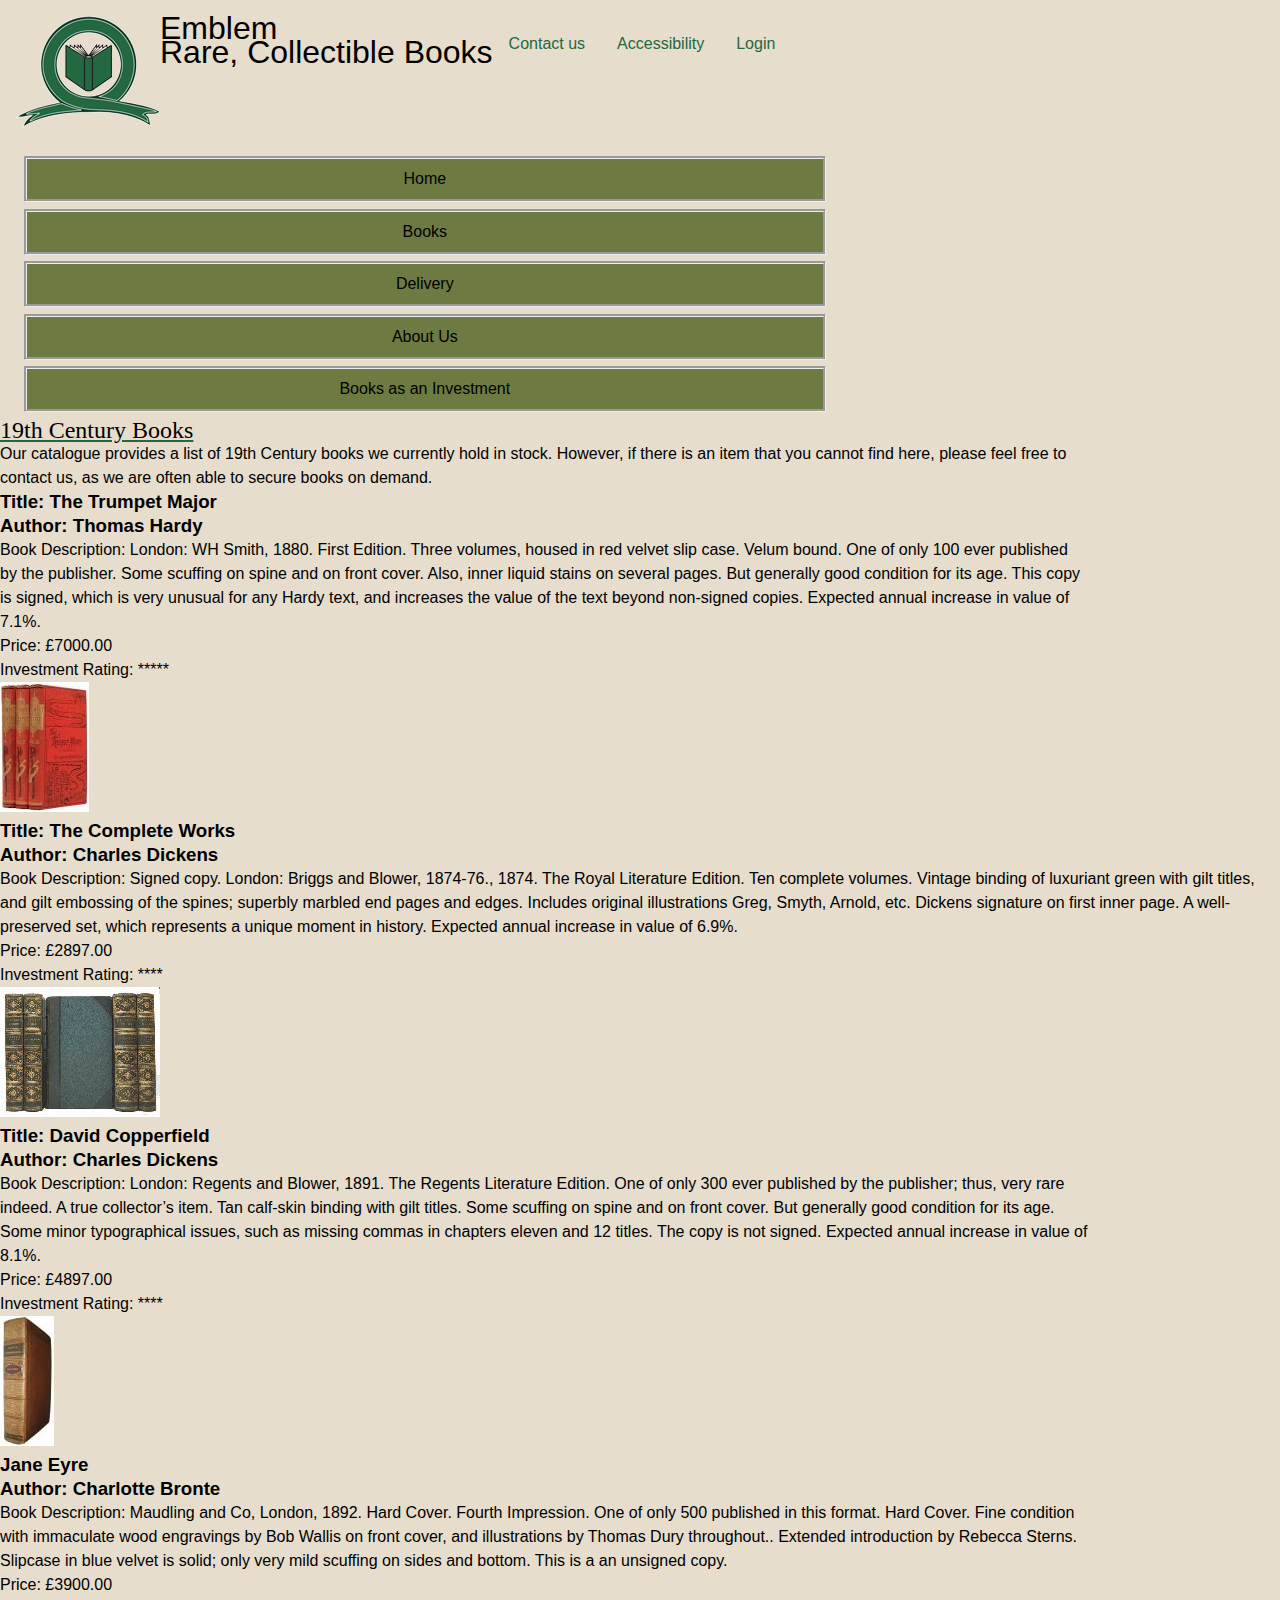
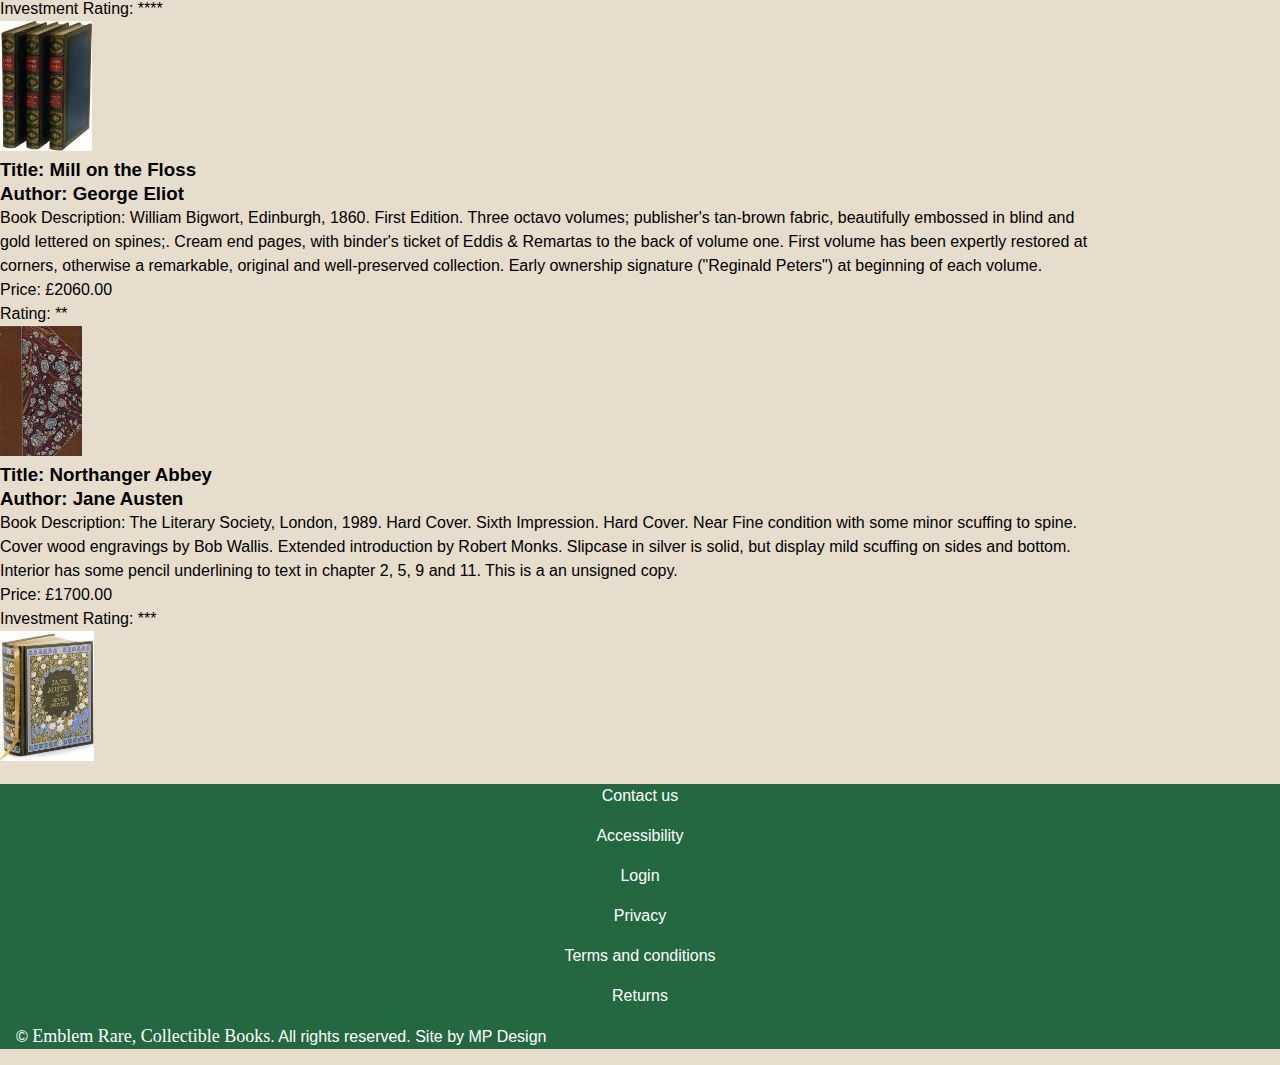
==== 19centurybooks.html @ bf845cb0 "19ct. grid temp areas for mq" ====
<!DOCTYPE html>
<html lang="en">

<head>
    <meta charset="utf-8">
    <meta http-equiv="X-UA-Compatible" content="IE=edge">
    <title>Emblem Rare, Collectible Books</title>
    <meta name="description" content="">
    <meta name="viewport" content="width=device-width, initial-scale=1">
    <link rel="stylesheet" href="styles/main.css">
</head>

<body>
    <div id="pagecontainer">
        <div id="19ctgridcontainer">
            <header>
                <figure class="logo">
                    <img src="images/Logo/logo/emblem_logo_144.png" alt="BrandLogo">
                </figure>
                <h1>Emblem <br> Rare, Collectible Books
                </h1>
                <ul>
                    <li><a href="contactus.html">Contact us </a></li>
                    <li><a href="#">Accessibility </a></li>
                    <li><a href="#">Login </a></li>
                </ul>
                <a id="menubutton" href="#navbar">Menu</a>
            </header>

            <nav id="navbar">
                <ul>
                    <li><a href="index.html">Home</a></li>
                    <li><a href="books.html">Books</a>
                        <ul>
                            <li><a href="#">20th Century Books</a></li>
                            <li><a href="19centurybooks.html">19th Century Books</a></li>
                            <li><a href="#">18th Century Books</a></li>
                            <li><a href="#">Rare Books</a></li>
                        </ul>
                    </li>
                    <li><a href="delivery.html">Delivery</a></li>
                    <li><a href="#">About Us</a></li>
                    <li><a href="#">Books as an Investment</a></li>
                </ul>

            </nav>
            <main class="booksgalery">
                <article class="galeryitem1">
                    <h2>19th Century Books</h2>
                    <p>Our catalogue provides a list of 19th Century books we currently hold in stock. However, if there is an item that you cannot find here, please feel free to contact us, as we are often able to secure books on demand.
                    </p>
                </article>
                <article class="galeryitem2">
                    <h3> Title: The Trumpet Major <br> Author: Thomas Hardy</h3>
                    <p>
                        Book Description: London: WH Smith, 1880. First Edition. Three volumes, housed in red velvet slip case. Velum bound. One of only 100 ever published by the publisher. Some scuffing on spine and on front cover. Also, inner liquid stains on several pages.
                        But generally good condition for its age. This copy is signed, which is very unusual for any Hardy text, and increases the value of the text beyond non-signed copies. Expected annual increase in value of 7.1%. </p>
                    <p> Price: £7000.00 <br> Investment Rating: ***** </p>

                    <figure>
                        <img src="images/19CenturyPage/ATrumpetMajor/trumpet_major.jpg" alt="Trumpet major" class="bookspicture">
                    </figure>
                </article>

                <article class="galeryitem3">
                    <h3> Title: The Complete Works <br> Author: Charles Dickens </h3>
                    Book Description: Signed copy. London: Briggs and Blower, 1874-76., 1874. The Royal Literature Edition. Ten complete volumes. Vintage binding of luxuriant green with gilt titles, and gilt embossing of the spines; superbly marbled end pages and edges.
                    Includes original illustrations Greg, Smyth, Arnold, etc. Dickens signature on first inner page. A well-preserved set, which represents a unique moment in history. Expected annual increase in value of 6.9%.
                    <p> Price: £2897.00 <br> Investment Rating: **** </p>

                    <figure>
                        <img src="images/19CenturyPage/CompleteWorksDickens/dickens_complete_works.jpg" alt="The Complete Works " class="bookspicture">
                    </figure>
                </article>
                <article class="galeryitem4">
                    <h3>Title: David Copperfield <br> Author: Charles Dickens</h3>
                    <p> Book Description: London: Regents and Blower, 1891. The Regents Literature Edition. One of only 300 ever published by the publisher; thus, very rare indeed. A true collector’s item. Tan calf-skin binding with gilt titles. Some scuffing
                        on spine and on front cover. But generally good condition for its age. Some minor typographical issues, such as missing commas in chapters eleven and 12 titles. The copy is not signed. Expected annual increase in value of 8.1%.
                    </p>
                    <p> Price: £4897.00 <br> Investment Rating: ****</p>

                    <figure>
                        <img src="images/19CenturyPage/DavidCopperfield/david_copperfield.jpg" alt="David Copperfield" class="bookspicture">
                    </figure>
                </article>
                <article class="galeryitem5">
                    <h3>Jane Eyre <br> Author: Charlotte Bronte</h3>
                    <p>Book Description: Maudling and Co, London, 1892. Hard Cover. Fourth Impression. One of only 500 published in this format. Hard Cover. Fine condition with immaculate wood engravings by Bob Wallis on front cover, and illustrations by
                        Thomas Dury throughout.. Extended introduction by Rebecca Sterns. Slipcase in blue velvet is solid; only very mild scuffing on sides and bottom. This is a an unsigned copy. </p>
                    <p>Price: £3900.00 <br> Investment Rating: ****</p>
                    <figure>
                        <img src="images/19CenturyPage/JaneEyre/jane_eyre.jpg" alt="Jane Eyre" class="bookspicture">
                    </figure>
                </article>
                <article class="galeryitem6">
                    <h3> Title: Mill on the Floss <br> Author: George Eliot</h3>
                    <p> Book Description: William Bigwort, Edinburgh, 1860. First Edition. Three octavo volumes; publisher's tan-brown fabric, beautifully embossed in blind and gold lettered on spines;. Cream end pages, with binder's ticket of Eddis & Remartas
                        to the back of volume one. First volume has been expertly restored at corners, otherwise a remarkable, original and well-preserved collection. Early ownership signature ("Reginald Peters") at beginning of each volume.</p>
                    <p>Price: £2060.00 <br> Rating: **</p>

                    <figure>
                        <img src="images/19CenturyPage/MillontheFloss/mill_on_floss.jpg" alt="Mill on the Floss" class="bookspicture">
                    </figure>
                </article>

                <article class="galeryitem7">
                    <h3> Title: Northanger Abbey <br> Author: Jane Austen</h3>
                    <p>Book Description: The Literary Society, London, 1989. Hard Cover. Sixth Impression. Hard Cover. Near Fine condition with some minor scuffing to spine. Cover wood engravings by Bob Wallis. Extended introduction by Robert Monks. Slipcase
                        in silver is solid, but display mild scuffing on sides and bottom. Interior has some pencil underlining to text in chapter 2, 5, 9 and 11. This is a an unsigned copy. </p>
                    <p>Price: £1700.00 <br> Investment Rating: ***</p>

                    <figure>
                        <img src="images/19CenturyPage/NorthhangerAbbey/northhanger_abbey.jpg" alt="Northanger Abbey" class="bookspicture">
                    </figure>
                </article>
            </main>

            <footer>
                <ul class="top-links">
                    <li><a href="contactus.html">Contact us </a></li>
                    <li><a href="#">Accessibility </a></li>
                    <li><a href="#">Login </a></li>
                </ul>
                <ul class="bottom-links">
                    <li><a href="#">Privacy </a></li>
                    <li><a href="#">Terms and conditions </a></li>
                    <li><a href="#">Returns </a></li>
                </ul>
                <p>© <span> Emblem Rare, Collectible Books</span>. All rights reserved. Site by MP Design</p>


            </footer>
        </div>
    </div>
</body>

</html>
---- styles/main.css ----
* {
  -webkit-box-sizing: border-box;
          box-sizing: border-box;
  margin: 0;
  padding: 0;
}

@font-face {
  font-family: 'Parisian';
  src: local("../fonts/parisr.eot") format("eot");
  src: local("../fonts/parisr.svg") format("svg");
  src: local("../fonts/parisr.ttf") format("tff");
  src: local("../fonts/parisr.woff") format("woff");
}

p {
  width: 90%;
}

#homegridcontainer figure img {
  width: 100%;
  height: auto;
  padding: 1rem;
}

#homegridcontainer .main h1 {
  margin: 1rem;
}

#homegridcontainer .main h2 {
  margin: 1rem;
}

#homegridcontainer .main P {
  margin: 1rem;
}

#homegridcontainer .main ul {
  margin-left: 2rem;
}

#homegridcontainer .main ul li {
  width: 90%;
}

#homegridcontainer .main .media {
  width: 95%;
  height: auto;
  margin-left: 0.5rem;
}

#homegridcontainer header {
  grid-area: header;
}

#homegridcontainer .main-picture {
  grid-area: main-picture;
}

#homegridcontainer #navbar {
  grid-area: navbar;
}

#homegridcontainer .main {
  grid-area: main;
}

#homegridcontainer .sidebar {
  grid-area: sidebar;
}

#homegridcontainer footer {
  grid-area: footer;
}

@media screen and (max-width: 550px) {
  #homegridcontainer {
    display: -ms-grid;
    display: grid;
    -ms-grid-columns: 1fr;
        grid-template-columns: 1fr;
        grid-template-areas: "header" "main-picture" "main" "sidebar" "navbar" "footer";
    grid-gap: 1rem;
  }
  #homegridcontainer .sidebar {
    margin-left: 1rem;
  }
  #homegridcontainer .sidebar figure {
    max-width: 40%;
  }
  #homegridcontainer .sidebar figure img {
    mix-blend-mode: darken;
  }
  #homegridcontainer .sidebar .sidebar-feature1 {
    margin-top: 1rem;
    margin-left: 1rem;
  }
  #homegridcontainer .sidebar .sidebar-feature1 h3 {
    margin-bottom: 1rem;
  }
  #homegridcontainer .sidebar .sidebar-feature2 {
    margin-top: 1rem;
    margin-left: 1rem;
  }
}

@media screen and (min-width: 551px) {
  #homegridcontainer {
    display: -ms-grid;
    display: grid;
    -ms-grid-columns: 1fr 1fr;
        grid-template-columns: 1fr 1fr;
        grid-template-areas: "header header" "main-picture main-picture" "main main" "sidebar sidebar" "navbar navbar" "footer footer";
    grid-gap: 1rem;
  }
  #homegridcontainer .main-picture {
    width: 95%;
    height: auto;
    margin: 0 auto;
  }
  #homegridcontainer .main-content .media {
    margin-left: 2rem;
    max-width: 90%;
    height: auto;
  }
  #homegridcontainer .main-content .selling {
    margin-left: 2rem;
  }
  #homegridcontainer .buying {
    margin-left: 2rem;
  }
  #homegridcontainer .valuing {
    margin-left: 2rem;
  }
  #homegridcontainer .sidebar {
    margin-left: 2rem;
  }
  #homegridcontainer .sidebar figure img {
    mix-blend-mode: darken;
  }
  #homegridcontainer .sidebar figure img {
    max-width: 30%;
    height: auto;
  }
}

@media screen and (min-width: 1024px) {
  #homegridcontainer {
    display: -ms-grid;
    display: grid;
    -ms-grid-columns: 1fr 1fr 1fr;
        grid-template-columns: 1fr 1fr 1fr;
        grid-template-areas: "header header header" "navbar main-picture main-picture" "main main sidebar" "main main sidebar" "footer footer footer";
  }
  #homegridcontainer .media h2 {
    margin-left: 1rem;
  }
  #homegridcontainer .media video {
    width: 100%;
    height: auto;
    padding: 1rem;
  }
  #homegridcontainer .sidebar {
    width: 90%;
    margin-top: 2rem;
  }
}

main p {
  width: 85%;
}

@media screen and (max-width: 600px) {
  #booksgirdcontainer {
    display: -ms-grid;
    display: grid;
    -ms-grid-columns: 1fr;
        grid-template-columns: 1fr;
        grid-template-areas: "header" "main" "navbar" "footer";
    grid-gap: 1rem;
  }
  header {
        grid-template-areas: header;
  }
  main {
    -ms-grid-row: 2;
    -ms-grid-column: 1;
    grid-area: main;
  }
  main p {
    width: 85%;
    margin: 0 auto;
  }
  main .pictures {
    display: -webkit-box;
    display: -ms-flexbox;
    display: flex;
    -webkit-box-orient: horizontal;
    -webkit-box-direction: normal;
        -ms-flex-direction: row;
            flex-direction: row;
    -ms-flex-wrap: wrap;
        flex-wrap: wrap;
    -webkit-box-pack: center;
        -ms-flex-pack: center;
            justify-content: center;
  }
  main .pictures figure {
    min-width: 50%;
    height: auto;
  }
  main .pictures figure figcaption {
    text-align: center;
  }
  footer {
    -ms-grid-row: 4;
    -ms-grid-column: 1;
    grid-area: footer;
  }
  #navbar {
    margin: 0 auto;
    -ms-grid-row: 3;
    -ms-grid-column: 1;
    grid-area: navbar;
  }
}

@media (min-width: 601px) {
  #booksgirdcontainer {
    display: -ms-grid;
    display: grid;
    -ms-grid-columns: 1fr 1fr;
        grid-template-columns: 1fr 1fr;
        grid-template-areas: "header header" "main main" "navbar navbar" "footer footer";
    grid-gap: 1rem;
  }
  .header {
    width: 100%;
        grid-template-areas: header;
  }
  main {
    -ms-grid-row: 2;
    -ms-grid-column: 1;
    -ms-grid-column-span: 2;
    grid-area: main;
  }
  .pictures {
    display: -webkit-box;
    display: -ms-flexbox;
    display: flex;
    -webkit-box-orient: horizontal;
    -webkit-box-direction: normal;
        -ms-flex-direction: row;
            flex-direction: row;
    -ms-flex-wrap: wrap;
        flex-wrap: wrap;
  }
  footer {
    -ms-grid-row: 4;
    -ms-grid-column: 1;
    -ms-grid-column-span: 2;
    grid-area: footer;
  }
  #navbar {
    -ms-grid-row: 3;
    -ms-grid-column: 1;
    -ms-grid-column-span: 2;
    grid-area: navbar;
  }
}

@media screen and (min-width: 1024px) {
  #booksgirdcontainer {
    display: -ms-grid;
    display: grid;
    -ms-grid-columns: 1fr 1fr 1fr;
        grid-template-columns: 1fr 1fr 1fr;
        grid-template-areas: " header header header" "navbar main main" "main main main" "footer footer footer";
    grid-gap: 1rem;
    -webkit-box-pack: space-evenly;
        -ms-flex-pack: space-evenly;
            justify-content: space-evenly;
  }
  header {
    -ms-grid-row: 1;
    -ms-grid-column: 1;
    -ms-grid-column-span: 3;
    grid-area: header;
  }
  header ul {
    display: inline-block;
  }
  #menubutton {
    display: none;
  }
  main {
    -ms-grid-row: 2;
    -ms-grid-row-span: 2;
    -ms-grid-column: 1;
    -ms-grid-column-span: 3;
    grid-area: main;
  }
  .pictures {
    display: -webkit-inline-box;
    display: -ms-inline-flexbox;
    display: inline-flex;
    -webkit-box-pack: justify;
        -ms-flex-pack: justify;
            justify-content: space-between;
  }
  footer {
    -ms-grid-row: 4;
    -ms-grid-column: 1;
    -ms-grid-column-span: 3;
    grid-area: footer;
  }
}

form {
  width: 80%;
  margin: 0 auto;
}

label {
  display: block;
}

textarea {
  width: 100%;
  height: 8rem;
}

button {
  background: #236841;
  color: #FFF;
  padding: 1rem;
}

input,
select {
  width: 92%;
  padding: 0.5rem;
  margin: 0.5rem 0;
  margin-left: 0.5rem;
}

input[type=checkbox],
input[type=radio] {
  vertical-align: middle;
  width: 10%;
  -webkit-transform: scale(1.5);
  transform: scale(1.5);
}

fieldset {
  border: 1px solid #A8A8A8;
}

#contact {
  grid-area: contact;
}

#interest {
  grid-area: interest;
}

#extra1 {
  grid-area: extra1;
}

#extra2 {
  grid-area: extra2;
}

#submit {
  grid-area: submit;
}

#contactgridcontainer header {
  grid-area: header;
}

#contactgridcontainer #navbar {
  grid-area: navbar;
}

#contactgridcontainer form {
  grid-area: form;
}

#contactgridcontainer footer {
  grid-area: footer;
}

@media screen and (max-width: 600px) {
  #contactgridcontainer {
    display: -ms-grid;
    display: grid;
    -ms-grid-columns: 1fr;
        grid-template-columns: 1fr;
        grid-template-areas: "header" "main" "navbar" "footer";
    grid-gap: 1rem;
  }
  #contactgridcontainer form {
    display: -ms-grid;
    display: grid;
    -ms-grid-columns: 1fr;
        grid-template-columns: 1fr;
    -ms-grid-rows: (auto)[4];
        grid-template-rows: repeat(4, auto);
        grid-template-areas: "contact" "interest" "extra1" "extra2" "submit";
    grid-gap: 0.8rem 0.4rem;
    background: #EEE;
    padding: 1rem;
    border: 2px solid #7E7E7E;
    margin-bottom: 2rem;
  }
}

@media screen and (min-width: 601px) {
  #contactgridcontainer {
    display: -ms-grid;
    display: grid;
    -ms-grid-columns: 1fr 1fr;
        grid-template-columns: 1fr 1fr;
        grid-template-areas: "header header" "main main" "navbar navbar" "footer footer";
    grid-gap: 1rem;
  }
  #contactgridcontainer form {
    display: -ms-grid;
    display: grid;
    -ms-grid-columns: 1fr;
        grid-template-columns: 1fr;
    -ms-grid-rows: (auto)[4];
        grid-template-rows: repeat(4, auto);
        grid-template-areas: "contact" "interest" "extra1" "extra2" "submit";
    grid-gap: 0.8rem 0.6rem;
    background: #EEE;
    padding: 1rem;
    border: 2px solid #7E7E7E;
    margin-bottom: 2rem;
  }
}

@media screen and (min-width: 1024px) {
  #contactgridcontainer {
    display: -ms-grid;
    display: grid;
    -ms-grid-columns: 1fr 1fr 1fr;
        grid-template-columns: 1fr 1fr 1fr;
        grid-template-areas: "header header header" "navbar main main" "footer footer footer";
    grid-gap: 1rem;
  }
  #contactgridcontainer form {
    display: -ms-grid;
    display: grid;
    -ms-grid-columns: (1fr)[2];
        grid-template-columns: repeat(2, 1fr);
    -ms-grid-rows: (auto)[3];
        grid-template-rows: repeat(3, auto);
        grid-template-areas: "contact interest" "contact extra1" "contact extra2" "submit submit";
    grid-gap: 0.8rem 0.5rem;
    max-width: 700px;
  }
}

.galeryitem1 {
  -ms-grid-row: 1;
  -ms-grid-column: 1;
  grid-area: galeryitem1;
}

.galeryitem2 {
  -ms-grid-row: 2;
  -ms-grid-column: 1;
  grid-area: galeryitem2;
}

.galeryitem3 {
  -ms-grid-row: 3;
  -ms-grid-column: 1;
  grid-area: galeryitem3;
}

.galeryitem4 {
  -ms-grid-row: 4;
  -ms-grid-column: 1;
  grid-area: galeryitem4;
}

.galeryitem5 {
  -ms-grid-row: 5;
  -ms-grid-column: 1;
  grid-area: galeryitem5;
}

.galeryitem6 {
  -ms-grid-row: 6;
  -ms-grid-column: 1;
  grid-area: galeryitem6;
}

.galeryitem7 {
  -ms-grid-row: 7;
  -ms-grid-column: 1;
  grid-area: galeryitem7;
}

#19ctgridcontainer header {
  grid-area: header;
}

#19ctgridcontainer .booksgalery {
  grid-area: booksgalery;
}

#19ctgridcontainer #navbar {
  grid-area: navbar;
}

#19ctgridcontainer footer {
  grid-area: footer;
}

@media screen and (max-width: 600px) {
  #19ctgridcontainer {
    display: -ms-grid;
    display: grid;
    -ms-grid-columns: 1fr;
        grid-template-columns: 1fr;
        grid-template-areas: "header" "booksgalery" "navbar" "footer";
    grid-gap: 1rem;
  }
}

#19ctgridcontainer .booksgalery {
  display: -ms-grid;
  display: grid;
  -ms-grid-columns: 1fr;
      grid-template-columns: 1fr;
      grid-template-areas: "galeryitem1" "galeryitem2" "galeryitem3" "galeryitem4" "galeryitem5" "galeryitem6" "galeryitem7";
}

@media screen and (min-width: 601px) {
  #19ctgridcontainer {
    display: -ms-grid;
    display: grid;
    -ms-grid-columns: 1fr 1fr;
        grid-template-columns: 1fr 1fr;
        grid-template-areas: "header header" "booksgalery booksgalery" "navbar navbar" "footer footer";
  }
  #19ctgridcontainer .booksgalery {
    display: -ms-grid;
    display: grid;
    -ms-grid-columns: 1fr 1fr;
        grid-template-columns: 1fr 1fr;
        grid-template-areas: "galeryitem1 galeryitem1" "galeryitem2 galeryitem3" "galeryitem4 galeryitem5" "galeryitem6 galeryitem7";
  }
}

@media screen and (min-width: 1024px) {
  #19ctgridcontainer {
    display: -ms-grid;
    display: grid;
    -ms-grid-columns: 1fr 1fr 1fr;
        grid-template-columns: 1fr 1fr 1fr;
        grid-template-areas: "header header" "navbar booksgalery" "footer footer";
  }
  #19ctgridcontainer .booksgalery {
    display: -ms-grid;
    display: grid;
    -ms-grid-columns: 1fr 1fr 1fr;
        grid-template-columns: 1fr 1fr 1fr;
        grid-template-areas: "galeryitem1 galeryitem1 galeryitem1" "galeryitem2 galeryitem3 galeryitem4" "galeryitem5 galeryitem6 galeryitem7";
  }
}

#deliverycontainer P {
  margin: 0 auto;
}

#deliverycontainer table {
  border-collapse: collapse;
  border: 1px solid #000;
  width: 60%;
  text-align: center;
  margin: 0 auto;
}

#deliverycontainer th,
#deliverycontainer td {
  padding: 0.5rem 1rem;
  border: 1px solid #000;
}

#deliverycontainer caption {
  font-size: 0.85rem;
  margin-bottom: 0.5rem;
}

#deliverycontainer th {
  background-color: #a6a7a8;
}

#deliverycontainer tr:first-child {
  background-color: #a6a7a8;
}

#deliverycontainer header {
  grid-area: header;
}

#deliverycontainer #navbar {
  grid-area: navbar;
}

#deliverycontainer main {
  grid-area: main;
}

#deliverycontainer footer {
  grid-area: footer;
}

@media screen and (max-width: 600px) {
  #deliverycontainer {
    display: -ms-grid;
    display: grid;
    -ms-grid-columns: 1fr;
        grid-template-columns: 1fr;
        grid-template-areas: "header" "main" "navbar" "footer";
    grid-gap: 1rem;
  }
  #deliverycontainer table tr {
    display: -webkit-box;
    display: -ms-flexbox;
    display: flex;
    -webkit-box-orient: vertical;
    -webkit-box-direction: normal;
        -ms-flex-direction: column;
            flex-direction: column;
  }
}

@media screen and (min-width: 601px) {
  #deliverycontainer {
    display: -ms-grid;
    display: grid;
    -ms-grid-columns: 1fr 1fr;
        grid-template-columns: 1fr 1fr;
        grid-template-areas: "header header" "main main" "navbar navbar" "footer footer ";
  }
}

@media screen and (min-width: 1024px) {
  #deliverycontainer {
    display: -ms-grid;
    display: grid;
    -ms-grid-columns: 1fr 1fr 1fr;
        grid-template-columns: 1fr 1fr 1fr;
        grid-template-areas: "header header header" "navbar navbar navbar" "main main main" "footer footer footer";
  }
}

body {
  background-color: #E6DDCD;
  font-family: Arial, Helvetica, sans-serif;
}

@media screen and (max-width: 600px) {
  body {
    line-height: 1.25rem;
  }
}

@media screen and (min-width: 601px) {
  body {
    line-height: 1.5rem;
  }
}

#pagecontainer {
  margin: 0 auto;
}

h1 {
  font-weight: lighter;
}

h2 {
  font-family: Parisian;
  font-weight: lighter;
  text-decoration: underline;
  -webkit-text-decoration-color: #236841;
          text-decoration-color: #236841;
}

a {
  list-style: none;
  text-decoration: none;
}

header {
  display: -webkit-inline-box;
  display: -ms-inline-flexbox;
  display: inline-flex;
  -webkit-box-pack: justify;
      -ms-flex-pack: justify;
          justify-content: space-between;
  padding: 1rem;
}

header h2 {
  position: relative;
  text-decoration: none;
}

header .img {
  background-image: url("images/Logo/logo/emblem_logo_144.png");
  position: fixed;
}

header h2 {
  font-family: Parisian;
  font-weight: lighter;
  font-size: large;
  margin-top: 1.5rem;
}

header ul {
  display: none;
}

@media screen and (min-width: 1024px) {
  header ul {
    display: -webkit-inline-box;
    display: -ms-inline-flexbox;
    display: inline-flex;
    list-style: none;
  }
  header ul li {
    padding: 1rem;
  }
  header ul li a {
    color: #236841;
  }
}

footer {
  background-color: #236841;
}

footer a {
  font-weight: lighter;
  color: #FFFFFF;
}

footer li {
  list-style: none;
  margin: 1rem;
  text-align: center;
}

footer p {
  color: #FFFFFF;
  font-weight: lighter;
  margin: 1rem;
}

footer p span {
  font-family: Parisian;
  font-size: large;
}

#menubutton {
  list-style: none;
  text-decoration: none;
  text-align: center;
  margin-top: 2rem;
  color: black;
  background-color: #6D7B42;
  border: 1px solid black;
  border-radius: 0.2rem;
  height: 80%;
  padding: 0.1rem;
}

#menubutton a:hover {
  background: #CECACA;
}

#navbar {
  width: 65%;
  text-align: center;
}

#navbar ul li {
  margin: 0.4rem;
  padding: 0.5rem;
  background-color: #6D7B42;
  border: groove;
  display: block;
  margin-left: 1.5rem;
}

#navbar ul li:hover > ul {
  visibility: visible;
  opacity: 1;
  display: block;
  background: #E6DDCD;
}

#navbar ul li :hover {
  color: #FFFFFF;
}

#navbar ul li a {
  color: black;
  display: block;
}

#navbar ul li ul {
  display: none;
}

#navbar ul li ul:hover {
  visibility: visible;
  opacity: 1;
  display: block;
}

#navbar ul li ul li {
  width: 90%;
}
/*# sourceMappingURL=main.css.map */
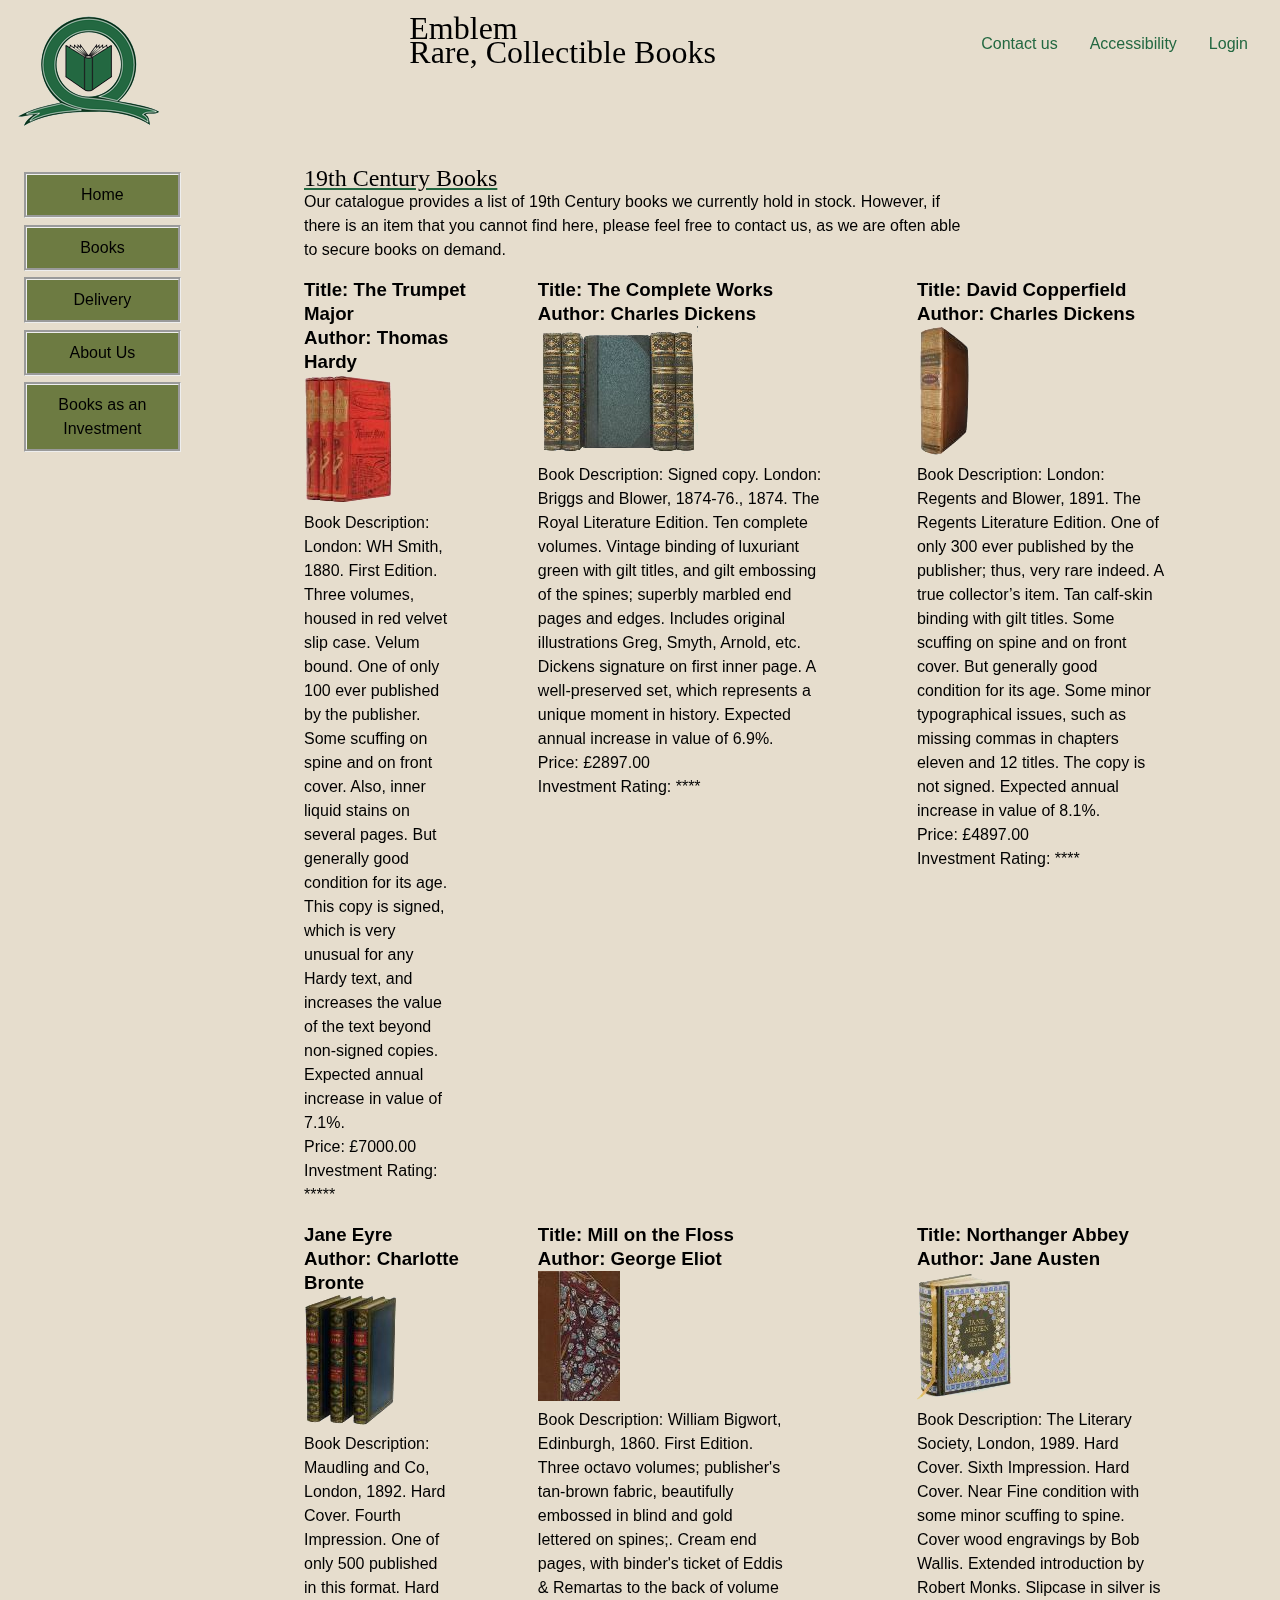
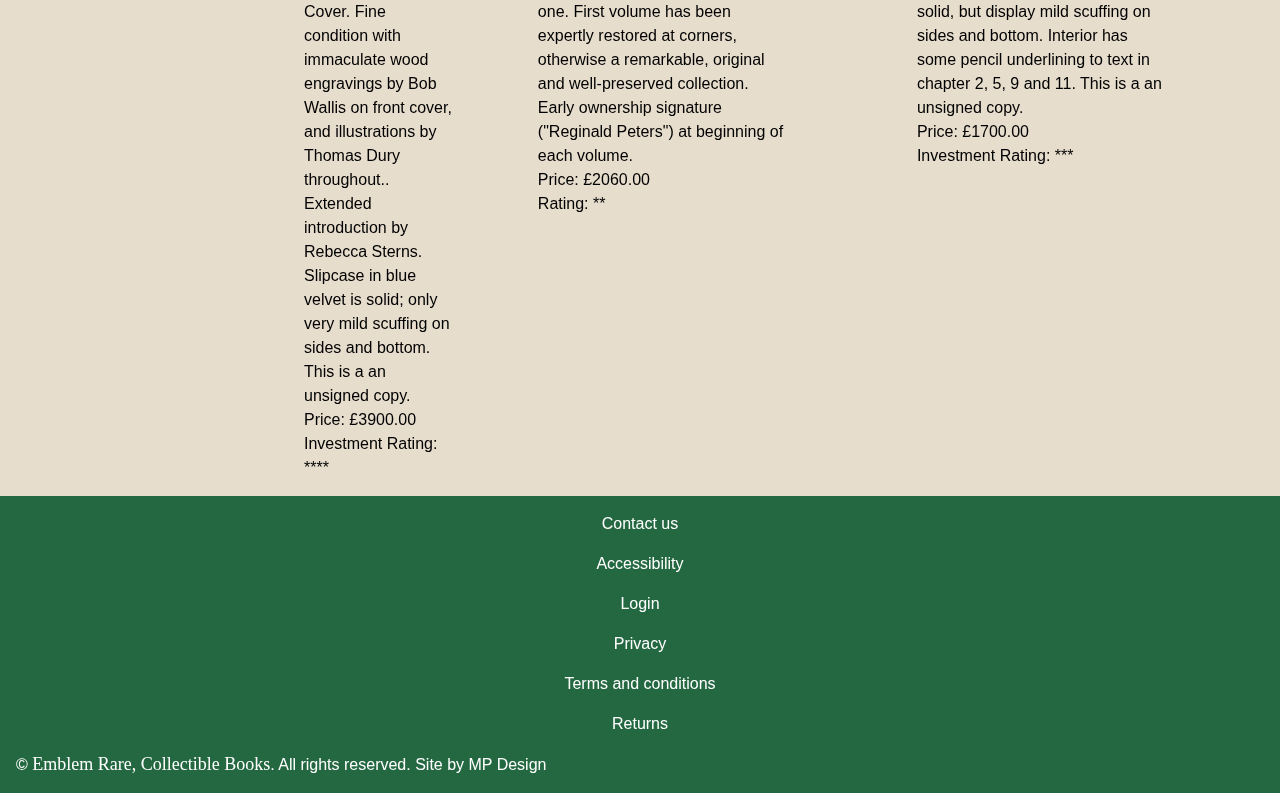
==== commit 64fb56c8: "19ctpage. layout with." ====
--- a/19centurybooks.html
+++ b/19centurybooks.html
@@ -12,7 +12,7 @@
 
 <body>
     <div id="pagecontainer">
-        <div id="19ctgridcontainer">
+        <div id="booksgalerycontainer">
             <header>
                 <figure class="logo">
                     <img src="images/Logo/logo/emblem_logo_144.png" alt="BrandLogo">
@@ -52,66 +52,72 @@
                 </article>
                 <article class="galeryitem2">
                     <h3> Title: The Trumpet Major <br> Author: Thomas Hardy</h3>
+                    <figure>
+                        <img src="images/19CenturyPage/ATrumpetMajor/trumpet_major.jpg" alt="Trumpet major" class="bookspicture">
+                    </figure>
                     <p>
                         Book Description: London: WH Smith, 1880. First Edition. Three volumes, housed in red velvet slip case. Velum bound. One of only 100 ever published by the publisher. Some scuffing on spine and on front cover. Also, inner liquid stains on several pages.
                         But generally good condition for its age. This copy is signed, which is very unusual for any Hardy text, and increases the value of the text beyond non-signed copies. Expected annual increase in value of 7.1%. </p>
                     <p> Price: £7000.00 <br> Investment Rating: ***** </p>
 
-                    <figure>
-                        <img src="images/19CenturyPage/ATrumpetMajor/trumpet_major.jpg" alt="Trumpet major" class="bookspicture">
-                    </figure>
+
                 </article>
 
                 <article class="galeryitem3">
                     <h3> Title: The Complete Works <br> Author: Charles Dickens </h3>
+                    <figure>
+                        <img src="images/19CenturyPage/CompleteWorksDickens/dickens_complete_works.jpg" alt="The Complete Works " class="bookspicture">
+                    </figure>
                     Book Description: Signed copy. London: Briggs and Blower, 1874-76., 1874. The Royal Literature Edition. Ten complete volumes. Vintage binding of luxuriant green with gilt titles, and gilt embossing of the spines; superbly marbled end pages and edges.
                     Includes original illustrations Greg, Smyth, Arnold, etc. Dickens signature on first inner page. A well-preserved set, which represents a unique moment in history. Expected annual increase in value of 6.9%.
                     <p> Price: £2897.00 <br> Investment Rating: **** </p>
 
-                    <figure>
-                        <img src="images/19CenturyPage/CompleteWorksDickens/dickens_complete_works.jpg" alt="The Complete Works " class="bookspicture">
-                    </figure>
+
                 </article>
                 <article class="galeryitem4">
                     <h3>Title: David Copperfield <br> Author: Charles Dickens</h3>
+                    <figure>
+                        <img src="images/19CenturyPage/DavidCopperfield/david_copperfield.jpg" alt="David Copperfield" class="bookspicture">
+                    </figure>
                     <p> Book Description: London: Regents and Blower, 1891. The Regents Literature Edition. One of only 300 ever published by the publisher; thus, very rare indeed. A true collector’s item. Tan calf-skin binding with gilt titles. Some scuffing
                         on spine and on front cover. But generally good condition for its age. Some minor typographical issues, such as missing commas in chapters eleven and 12 titles. The copy is not signed. Expected annual increase in value of 8.1%.
                     </p>
                     <p> Price: £4897.00 <br> Investment Rating: ****</p>
 
-                    <figure>
-                        <img src="images/19CenturyPage/DavidCopperfield/david_copperfield.jpg" alt="David Copperfield" class="bookspicture">
-                    </figure>
+
                 </article>
                 <article class="galeryitem5">
                     <h3>Jane Eyre <br> Author: Charlotte Bronte</h3>
+                    <figure>
+                        <img src="images/19CenturyPage/JaneEyre/jane_eyre.jpg" alt="Jane Eyre" class="bookspicture">
+                    </figure>
                     <p>Book Description: Maudling and Co, London, 1892. Hard Cover. Fourth Impression. One of only 500 published in this format. Hard Cover. Fine condition with immaculate wood engravings by Bob Wallis on front cover, and illustrations by
                         Thomas Dury throughout.. Extended introduction by Rebecca Sterns. Slipcase in blue velvet is solid; only very mild scuffing on sides and bottom. This is a an unsigned copy. </p>
                     <p>Price: £3900.00 <br> Investment Rating: ****</p>
-                    <figure>
-                        <img src="images/19CenturyPage/JaneEyre/jane_eyre.jpg" alt="Jane Eyre" class="bookspicture">
-                    </figure>
+
                 </article>
                 <article class="galeryitem6">
                     <h3> Title: Mill on the Floss <br> Author: George Eliot</h3>
+                    <figure>
+                        <img src="images/19CenturyPage/MillontheFloss/mill_on_floss.jpg" alt="Mill on the Floss" class="bookspicture">
+                    </figure>
                     <p> Book Description: William Bigwort, Edinburgh, 1860. First Edition. Three octavo volumes; publisher's tan-brown fabric, beautifully embossed in blind and gold lettered on spines;. Cream end pages, with binder's ticket of Eddis & Remartas
                         to the back of volume one. First volume has been expertly restored at corners, otherwise a remarkable, original and well-preserved collection. Early ownership signature ("Reginald Peters") at beginning of each volume.</p>
                     <p>Price: £2060.00 <br> Rating: **</p>
 
-                    <figure>
-                        <img src="images/19CenturyPage/MillontheFloss/mill_on_floss.jpg" alt="Mill on the Floss" class="bookspicture">
-                    </figure>
+
                 </article>
 
                 <article class="galeryitem7">
                     <h3> Title: Northanger Abbey <br> Author: Jane Austen</h3>
+                    <figure>
+                        <img src="images/19CenturyPage/NorthhangerAbbey/northhanger_abbey.jpg" alt="Northanger Abbey" class="bookspicture">
+                    </figure>
                     <p>Book Description: The Literary Society, London, 1989. Hard Cover. Sixth Impression. Hard Cover. Near Fine condition with some minor scuffing to spine. Cover wood engravings by Bob Wallis. Extended introduction by Robert Monks. Slipcase
                         in silver is solid, but display mild scuffing on sides and bottom. Interior has some pencil underlining to text in chapter 2, 5, 9 and 11. This is a an unsigned copy. </p>
                     <p>Price: £1700.00 <br> Investment Rating: ***</p>
 
-                    <figure>
-                        <img src="images/19CenturyPage/NorthhangerAbbey/northhanger_abbey.jpg" alt="Northanger Abbey" class="bookspicture">
-                    </figure>
+
                 </article>
             </main>
 
--- a/styles/main.css
+++ b/styles/main.css
@@ -148,8 +148,8 @@
   #homegridcontainer {
     display: -ms-grid;
     display: grid;
-    -ms-grid-columns: 1fr 1fr 1fr;
-        grid-template-columns: 1fr 1fr 1fr;
+    -ms-grid-columns: 0.6fr 1fr 1fr;
+        grid-template-columns: 0.6fr 1fr 1fr;
         grid-template-areas: "header header header" "navbar main-picture main-picture" "main main sidebar" "main main sidebar" "footer footer footer";
   }
   #homegridcontainer .media h2 {
@@ -273,8 +273,8 @@
   #booksgirdcontainer {
     display: -ms-grid;
     display: grid;
-    -ms-grid-columns: 1fr 1fr 1fr;
-        grid-template-columns: 1fr 1fr 1fr;
+    -ms-grid-columns: 0.6fr 1fr 1fr;
+        grid-template-columns: 0.6fr 1fr 1fr;
         grid-template-areas: " header header header" "navbar main main" "main main main" "footer footer footer";
     grid-gap: 1rem;
     -webkit-box-pack: space-evenly;
@@ -446,8 +446,8 @@
   #contactgridcontainer {
     display: -ms-grid;
     display: grid;
-    -ms-grid-columns: 1fr 1fr 1fr;
-        grid-template-columns: 1fr 1fr 1fr;
+    -ms-grid-columns: 0.6fr 1fr 1fr;
+        grid-template-columns: 0.6fr 1fr 1fr;
         grid-template-areas: "header header header" "navbar main main" "footer footer footer";
     grid-gap: 1rem;
   }
@@ -464,66 +464,78 @@
   }
 }
 
-.galeryitem1 {
+#booksgalerycontainer header {
+  grid-area: header;
+}
+
+#booksgalerycontainer .booksgalery {
+  grid-area: booksgalery;
+}
+
+#booksgalerycontainer #navbar {
+  grid-area: navbar;
+}
+
+#booksgalerycontainer footer {
+  grid-area: footer;
+}
+
+#booksgalerycontainer .galeryitem1 {
   -ms-grid-row: 1;
   -ms-grid-column: 1;
   grid-area: galeryitem1;
 }
 
-.galeryitem2 {
+#booksgalerycontainer .galeryitem2 {
   -ms-grid-row: 2;
   -ms-grid-column: 1;
   grid-area: galeryitem2;
 }
 
-.galeryitem3 {
+#booksgalerycontainer .galeryitem3 {
   -ms-grid-row: 3;
   -ms-grid-column: 1;
   grid-area: galeryitem3;
 }
 
-.galeryitem4 {
+#booksgalerycontainer .galeryitem4 {
   -ms-grid-row: 4;
   -ms-grid-column: 1;
   grid-area: galeryitem4;
 }
 
-.galeryitem5 {
+#booksgalerycontainer .galeryitem5 {
   -ms-grid-row: 5;
   -ms-grid-column: 1;
   grid-area: galeryitem5;
 }
 
-.galeryitem6 {
+#booksgalerycontainer .galeryitem6 {
   -ms-grid-row: 6;
   -ms-grid-column: 1;
   grid-area: galeryitem6;
 }
 
-.galeryitem7 {
+#booksgalerycontainer .galeryitem7 {
   -ms-grid-row: 7;
   -ms-grid-column: 1;
   grid-area: galeryitem7;
 }
 
-#19ctgridcontainer header {
-  grid-area: header;
-}
-
-#19ctgridcontainer .booksgalery {
-  grid-area: booksgalery;
-}
-
-#19ctgridcontainer #navbar {
-  grid-area: navbar;
-}
-
-#19ctgridcontainer footer {
-  grid-area: footer;
+#booksgalerycontainer figure {
+  text-align: left;
+}
+
+#booksgalerycontainer figure img {
+  mix-blend-mode: darken;
+}
+
+#booksgalerycontainer article {
+  width: 80%;
 }
 
 @media screen and (max-width: 600px) {
-  #19ctgridcontainer {
+  #booksgalerycontainer {
     display: -ms-grid;
     display: grid;
     -ms-grid-columns: 1fr;
@@ -533,23 +545,25 @@
   }
 }
 
-#19ctgridcontainer .booksgalery {
+#booksgalerycontainer .booksgalery {
   display: -ms-grid;
   display: grid;
   -ms-grid-columns: 1fr;
       grid-template-columns: 1fr;
       grid-template-areas: "galeryitem1" "galeryitem2" "galeryitem3" "galeryitem4" "galeryitem5" "galeryitem6" "galeryitem7";
+  grid-gap: 1rem;
 }
 
 @media screen and (min-width: 601px) {
-  #19ctgridcontainer {
+  #booksgalerycontainer {
     display: -ms-grid;
     display: grid;
     -ms-grid-columns: 1fr 1fr;
         grid-template-columns: 1fr 1fr;
         grid-template-areas: "header header" "booksgalery booksgalery" "navbar navbar" "footer footer";
-  }
-  #19ctgridcontainer .booksgalery {
+    grid-gap: 1rem;
+  }
+  #booksgalerycontainer .booksgalery {
     display: -ms-grid;
     display: grid;
     -ms-grid-columns: 1fr 1fr;
@@ -559,18 +573,18 @@
 }
 
 @media screen and (min-width: 1024px) {
-  #19ctgridcontainer {
-    display: -ms-grid;
-    display: grid;
-    -ms-grid-columns: 1fr 1fr 1fr;
-        grid-template-columns: 1fr 1fr 1fr;
-        grid-template-areas: "header header" "navbar booksgalery" "footer footer";
-  }
-  #19ctgridcontainer .booksgalery {
-    display: -ms-grid;
-    display: grid;
-    -ms-grid-columns: 1fr 1fr 1fr;
-        grid-template-columns: 1fr 1fr 1fr;
+  #booksgalerycontainer {
+    display: -ms-grid;
+    display: grid;
+    -ms-grid-columns: 0.6fr 1fr 1fr;
+        grid-template-columns: 0.6fr 1fr 1fr;
+        grid-template-areas: "header header header" "navbar booksgalery booksgalery" "footer footer footer";
+  }
+  #booksgalerycontainer .booksgalery {
+    display: -ms-grid;
+    display: grid;
+    -ms-grid-columns: 0.6fr 1fr 1fr;
+        grid-template-columns: 0.6fr 1fr 1fr;
         grid-template-areas: "galeryitem1 galeryitem1 galeryitem1" "galeryitem2 galeryitem3 galeryitem4" "galeryitem5 galeryitem6 galeryitem7";
   }
 }
@@ -656,8 +670,8 @@
   #deliverycontainer {
     display: -ms-grid;
     display: grid;
-    -ms-grid-columns: 1fr 1fr 1fr;
-        grid-template-columns: 1fr 1fr 1fr;
+    -ms-grid-columns: 0.6fr 1fr 1fr;
+        grid-template-columns: 0.6fr 1fr 1fr;
         grid-template-areas: "header header header" "navbar navbar navbar" "main main main" "footer footer footer";
   }
 }
@@ -685,6 +699,7 @@
 
 h1 {
   font-weight: lighter;
+  font-family: Parisian;
 }
 
 h2 {
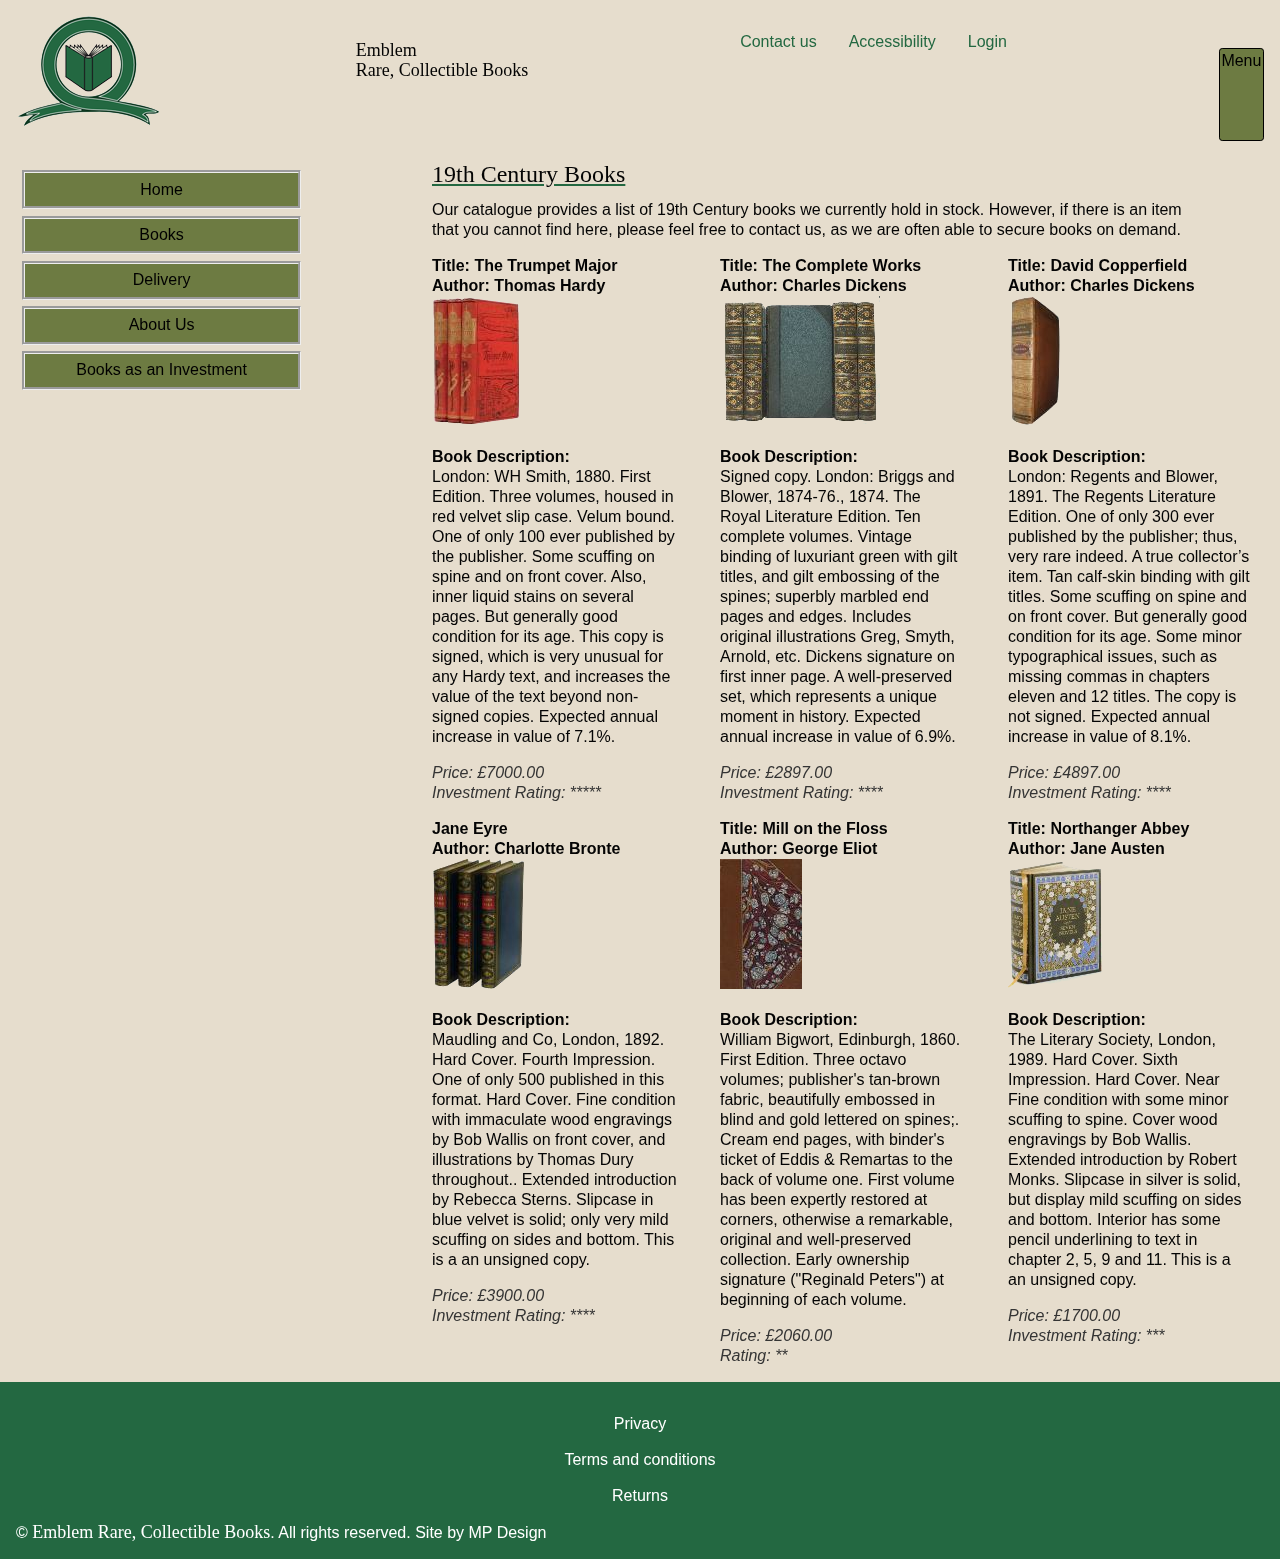
==== commit e96a07b3: "finalised 19ct page" ====
--- a/19centurybooks.html
+++ b/19centurybooks.html
@@ -17,8 +17,7 @@
                 <figure class="logo">
                     <img src="images/Logo/logo/emblem_logo_144.png" alt="BrandLogo">
                 </figure>
-                <h1>Emblem <br> Rare, Collectible Books
-                </h1>
+                <h2>Emblem <br> Rare, Collectible Books</h2>
                 <ul>
                     <li><a href="contactus.html">Contact us </a></li>
                     <li><a href="#">Accessibility </a></li>
@@ -51,71 +50,76 @@
                     </p>
                 </article>
                 <article class="galeryitem2">
-                    <h3> Title: The Trumpet Major <br> Author: Thomas Hardy</h3>
+                    <h4> Title: The Trumpet Major <br> Author: Thomas Hardy</h4>
                     <figure>
                         <img src="images/19CenturyPage/ATrumpetMajor/trumpet_major.jpg" alt="Trumpet major" class="bookspicture">
                     </figure>
                     <p>
-                        Book Description: London: WH Smith, 1880. First Edition. Three volumes, housed in red velvet slip case. Velum bound. One of only 100 ever published by the publisher. Some scuffing on spine and on front cover. Also, inner liquid stains on several pages.
-                        But generally good condition for its age. This copy is signed, which is very unusual for any Hardy text, and increases the value of the text beyond non-signed copies. Expected annual increase in value of 7.1%. </p>
-                    <p> Price: £7000.00 <br> Investment Rating: ***** </p>
+                        <b> Book Description: </b> <br> London: WH Smith, 1880. First Edition. Three volumes, housed in red velvet slip case. Velum bound. One of only 100 ever published by the publisher. Some scuffing on spine and on front cover. Also,
+                        inner liquid stains on several pages. But generally good condition for its age. This copy is signed, which is very unusual for any Hardy text, and increases the value of the text beyond non-signed copies. Expected annual increase
+                        in value of 7.1%. </p>
+                    <p> <em>Price: £7000.00 <br> Investment Rating: *****</em> </p>
 
 
                 </article>
 
                 <article class="galeryitem3">
-                    <h3> Title: The Complete Works <br> Author: Charles Dickens </h3>
+                    <h4> Title: The Complete Works <br> Author: Charles Dickens </h4>
                     <figure>
                         <img src="images/19CenturyPage/CompleteWorksDickens/dickens_complete_works.jpg" alt="The Complete Works " class="bookspicture">
                     </figure>
-                    Book Description: Signed copy. London: Briggs and Blower, 1874-76., 1874. The Royal Literature Edition. Ten complete volumes. Vintage binding of luxuriant green with gilt titles, and gilt embossing of the spines; superbly marbled end pages and edges.
-                    Includes original illustrations Greg, Smyth, Arnold, etc. Dickens signature on first inner page. A well-preserved set, which represents a unique moment in history. Expected annual increase in value of 6.9%.
-                    <p> Price: £2897.00 <br> Investment Rating: **** </p>
+                    <p> <b>Book Description:</b> <br>Signed copy. London: Briggs and Blower, 1874-76., 1874. The Royal Literature Edition. Ten complete volumes. Vintage binding of luxuriant green with gilt titles, and gilt embossing of the spines; superbly
+                        marbled end pages and edges. Includes original illustrations Greg, Smyth, Arnold, etc. Dickens signature on first inner page. A well-preserved set, which represents a unique moment in history. Expected annual increase in value
+                        of 6.9%.
+                        <p> <em>Price: £2897.00 <br> Investment Rating: ****</em> </p>
 
 
                 </article>
                 <article class="galeryitem4">
-                    <h3>Title: David Copperfield <br> Author: Charles Dickens</h3>
+                    <h4>Title: David Copperfield <br> Author: Charles Dickens</h4>
                     <figure>
                         <img src="images/19CenturyPage/DavidCopperfield/david_copperfield.jpg" alt="David Copperfield" class="bookspicture">
                     </figure>
-                    <p> Book Description: London: Regents and Blower, 1891. The Regents Literature Edition. One of only 300 ever published by the publisher; thus, very rare indeed. A true collector’s item. Tan calf-skin binding with gilt titles. Some scuffing
-                        on spine and on front cover. But generally good condition for its age. Some minor typographical issues, such as missing commas in chapters eleven and 12 titles. The copy is not signed. Expected annual increase in value of 8.1%.
+                    <p> <b> Book Description:</b><br> London: Regents and Blower, 1891. The Regents Literature Edition. One of only 300 ever published by the publisher; thus, very rare indeed. A true collector’s item. Tan calf-skin binding with gilt titles.
+                        Some scuffing on spine and on front cover. But generally good condition for its age. Some minor typographical issues, such as missing commas in chapters eleven and 12 titles. The copy is not signed. Expected annual increase in
+                        value of 8.1%.
                     </p>
-                    <p> Price: £4897.00 <br> Investment Rating: ****</p>
+                    <p> <em> Price: £4897.00 <br> Investment Rating: **** </em></p>
 
 
                 </article>
                 <article class="galeryitem5">
-                    <h3>Jane Eyre <br> Author: Charlotte Bronte</h3>
+                    <h4>Jane Eyre <br> Author: Charlotte Bronte</h4>
                     <figure>
                         <img src="images/19CenturyPage/JaneEyre/jane_eyre.jpg" alt="Jane Eyre" class="bookspicture">
                     </figure>
-                    <p>Book Description: Maudling and Co, London, 1892. Hard Cover. Fourth Impression. One of only 500 published in this format. Hard Cover. Fine condition with immaculate wood engravings by Bob Wallis on front cover, and illustrations by
-                        Thomas Dury throughout.. Extended introduction by Rebecca Sterns. Slipcase in blue velvet is solid; only very mild scuffing on sides and bottom. This is a an unsigned copy. </p>
-                    <p>Price: £3900.00 <br> Investment Rating: ****</p>
+                    <p> <b>Book Description:</b> <br>Maudling and Co, London, 1892. Hard Cover. Fourth Impression. One of only 500 published in this format. Hard Cover. Fine condition with immaculate wood engravings by Bob Wallis on front cover, and illustrations
+                        by Thomas Dury throughout.. Extended introduction by Rebecca Sterns. Slipcase in blue velvet is solid; only very mild scuffing on sides and bottom. This is a an unsigned copy. </p>
+                    <p> <em>Price: £3900.00 <br> Investment Rating: **** </em></p>
 
                 </article>
                 <article class="galeryitem6">
-                    <h3> Title: Mill on the Floss <br> Author: George Eliot</h3>
+                    <h4> Title: Mill on the Floss <br> Author: George Eliot</h4>
                     <figure>
                         <img src="images/19CenturyPage/MillontheFloss/mill_on_floss.jpg" alt="Mill on the Floss" class="bookspicture">
                     </figure>
-                    <p> Book Description: William Bigwort, Edinburgh, 1860. First Edition. Three octavo volumes; publisher's tan-brown fabric, beautifully embossed in blind and gold lettered on spines;. Cream end pages, with binder's ticket of Eddis & Remartas
-                        to the back of volume one. First volume has been expertly restored at corners, otherwise a remarkable, original and well-preserved collection. Early ownership signature ("Reginald Peters") at beginning of each volume.</p>
-                    <p>Price: £2060.00 <br> Rating: **</p>
+                    <p> <b>Book Description:</b> <br> William Bigwort, Edinburgh, 1860. First Edition. Three octavo volumes; publisher's tan-brown fabric, beautifully embossed in blind and gold lettered on spines;. Cream end pages, with binder's ticket of
+                        Eddis & Remartas to the back of volume one. First volume has been expertly restored at corners, otherwise a remarkable, original and well-preserved collection. Early ownership signature ("Reginald Peters") at beginning of each
+                        volume.
+                    </p>
+                    <p> <em> Price: £2060.00 <br> Rating: ** </em></p>
 
 
                 </article>
 
                 <article class="galeryitem7">
-                    <h3> Title: Northanger Abbey <br> Author: Jane Austen</h3>
+                    <h4> Title: Northanger Abbey <br> Author: Jane Austen</h4>
                     <figure>
                         <img src="images/19CenturyPage/NorthhangerAbbey/northhanger_abbey.jpg" alt="Northanger Abbey" class="bookspicture">
                     </figure>
-                    <p>Book Description: The Literary Society, London, 1989. Hard Cover. Sixth Impression. Hard Cover. Near Fine condition with some minor scuffing to spine. Cover wood engravings by Bob Wallis. Extended introduction by Robert Monks. Slipcase
-                        in silver is solid, but display mild scuffing on sides and bottom. Interior has some pencil underlining to text in chapter 2, 5, 9 and 11. This is a an unsigned copy. </p>
-                    <p>Price: £1700.00 <br> Investment Rating: ***</p>
+                    <p> <b>Book Description:</b><br> The Literary Society, London, 1989. Hard Cover. Sixth Impression. Hard Cover. Near Fine condition with some minor scuffing to spine. Cover wood engravings by Bob Wallis. Extended introduction by Robert
+                        Monks. Slipcase in silver is solid, but display mild scuffing on sides and bottom. Interior has some pencil underlining to text in chapter 2, 5, 9 and 11. This is a an unsigned copy. </p>
+                    <p> <em>Price: £1700.00 <br> Investment Rating: ***</em></p>
 
 
                 </article>
--- a/styles/main.css
+++ b/styles/main.css
@@ -1,3 +1,4 @@
+@charset "UTF-8";
 * {
   -webkit-box-sizing: border-box;
           box-sizing: border-box;
@@ -148,8 +149,8 @@
   #homegridcontainer {
     display: -ms-grid;
     display: grid;
-    -ms-grid-columns: 0.6fr 1fr 1fr;
-        grid-template-columns: 0.6fr 1fr 1fr;
+    -ms-grid-columns: 0.8fr 0.8fr 0.8fr;
+        grid-template-columns: 0.8fr 0.8fr 0.8fr;
         grid-template-areas: "header header header" "navbar main-picture main-picture" "main main sidebar" "main main sidebar" "footer footer footer";
   }
   #homegridcontainer .media h2 {
@@ -166,11 +167,54 @@
   }
 }
 
-main p {
+#booksgirdcontainer header {
+  grid-area: header;
+}
+
+#booksgirdcontainer main {
+  grid-area: main;
+}
+
+#booksgirdcontainer #navbar {
+  grid-area: navbar;
+}
+
+#booksgirdcontainer footer {
+  grid-area: footer;
+}
+
+#booksgirdcontainer main p {
   width: 85%;
-}
-
-@media screen and (max-width: 600px) {
+  margin: 0 auto;
+}
+
+#booksgirdcontainer main a {
+  color: #236841;
+}
+
+#booksgirdcontainer main a:hover {
+  font-weight: 600;
+}
+
+#booksgirdcontainer .pictures {
+  margin-top: 1rem;
+  display: -webkit-box;
+  display: -ms-flexbox;
+  display: flex;
+  -webkit-box-orient: vertical;
+  -webkit-box-direction: normal;
+      -ms-flex-direction: column;
+          flex-direction: column;
+  -webkit-box-align: center;
+      -ms-flex-align: center;
+          align-items: center;
+}
+
+#booksgirdcontainer .pictures figure img {
+  max-width: 60%;
+}
+
+@media screen and (max-width: 550px) {
   #booksgirdcontainer {
     display: -ms-grid;
     display: grid;
@@ -179,53 +223,9 @@
         grid-template-areas: "header" "main" "navbar" "footer";
     grid-gap: 1rem;
   }
-  header {
-        grid-template-areas: header;
-  }
-  main {
-    -ms-grid-row: 2;
-    -ms-grid-column: 1;
-    grid-area: main;
-  }
-  main p {
-    width: 85%;
-    margin: 0 auto;
-  }
-  main .pictures {
-    display: -webkit-box;
-    display: -ms-flexbox;
-    display: flex;
-    -webkit-box-orient: horizontal;
-    -webkit-box-direction: normal;
-        -ms-flex-direction: row;
-            flex-direction: row;
-    -ms-flex-wrap: wrap;
-        flex-wrap: wrap;
-    -webkit-box-pack: center;
-        -ms-flex-pack: center;
-            justify-content: center;
-  }
-  main .pictures figure {
-    min-width: 50%;
-    height: auto;
-  }
-  main .pictures figure figcaption {
-    text-align: center;
-  }
-  footer {
-    -ms-grid-row: 4;
-    -ms-grid-column: 1;
-    grid-area: footer;
-  }
-  #navbar {
-    margin: 0 auto;
-    -ms-grid-row: 3;
-    -ms-grid-column: 1;
-    grid-area: navbar;
-  }
-}
-
-@media (min-width: 601px) {
+}
+
+@media (min-width: 551px) {
   #booksgirdcontainer {
     display: -ms-grid;
     display: grid;
@@ -234,146 +234,94 @@
         grid-template-areas: "header header" "main main" "navbar navbar" "footer footer";
     grid-gap: 1rem;
   }
-  .header {
-    width: 100%;
-        grid-template-areas: header;
-  }
-  main {
-    -ms-grid-row: 2;
-    -ms-grid-column: 1;
-    -ms-grid-column-span: 2;
-    grid-area: main;
-  }
-  .pictures {
-    display: -webkit-box;
-    display: -ms-flexbox;
-    display: flex;
-    -webkit-box-orient: horizontal;
-    -webkit-box-direction: normal;
-        -ms-flex-direction: row;
-            flex-direction: row;
-    -ms-flex-wrap: wrap;
-        flex-wrap: wrap;
-  }
-  footer {
-    -ms-grid-row: 4;
-    -ms-grid-column: 1;
-    -ms-grid-column-span: 2;
-    grid-area: footer;
-  }
-  #navbar {
-    -ms-grid-row: 3;
-    -ms-grid-column: 1;
-    -ms-grid-column-span: 2;
-    grid-area: navbar;
-  }
 }
 
 @media screen and (min-width: 1024px) {
   #booksgirdcontainer {
     display: -ms-grid;
     display: grid;
-    -ms-grid-columns: 0.6fr 1fr 1fr;
-        grid-template-columns: 0.6fr 1fr 1fr;
-        grid-template-areas: " header header header" "navbar main main" "main main main" "footer footer footer";
-    grid-gap: 1rem;
-    -webkit-box-pack: space-evenly;
-        -ms-flex-pack: space-evenly;
-            justify-content: space-evenly;
-  }
-  header {
-    -ms-grid-row: 1;
-    -ms-grid-column: 1;
-    -ms-grid-column-span: 3;
-    grid-area: header;
-  }
-  header ul {
-    display: inline-block;
-  }
-  #menubutton {
-    display: none;
-  }
-  main {
-    -ms-grid-row: 2;
-    -ms-grid-row-span: 2;
-    -ms-grid-column: 1;
-    -ms-grid-column-span: 3;
-    grid-area: main;
-  }
-  .pictures {
-    display: -webkit-inline-box;
-    display: -ms-inline-flexbox;
-    display: inline-flex;
-    -webkit-box-pack: justify;
-        -ms-flex-pack: justify;
-            justify-content: space-between;
-  }
-  footer {
-    -ms-grid-row: 4;
-    -ms-grid-column: 1;
-    -ms-grid-column-span: 3;
-    grid-area: footer;
-  }
-}
-
-form {
-  width: 80%;
-  margin: 0 auto;
-}
-
-label {
+    -ms-grid-columns: 0.8fr 0.8fr 0.8fr;
+        grid-template-columns: 0.8fr 0.8fr 0.8fr;
+        grid-template-areas: "header header header" "navbar main main" "footer footer footer";
+    grid-gap: 1rem;
+  }
+}
+
+#contactgridcontainer label {
   display: block;
 }
 
-textarea {
-  width: 100%;
-  height: 8rem;
-}
-
-button {
+#contactgridcontainer textarea {
+  width: 95%;
+  height: 7rem;
+}
+
+#contactgridcontainer button {
   background: #236841;
-  color: #FFF;
   padding: 1rem;
 }
 
-input,
-select {
+#contactgridcontainer input,
+#contactgridcontainer select {
   width: 92%;
   padding: 0.5rem;
   margin: 0.5rem 0;
   margin-left: 0.5rem;
 }
 
-input[type=checkbox],
-input[type=radio] {
+#contactgridcontainer input[type=checkbox],
+#contactgridcontainer input[type=radio] {
   vertical-align: middle;
   width: 10%;
   -webkit-transform: scale(1.5);
   transform: scale(1.5);
 }
 
-fieldset {
-  border: 1px solid #A8A8A8;
-}
-
-#contact {
+#contactgridcontainer fieldset {
+  border: 1px solid #6E4D19;
+}
+
+#contactgridcontainer form p {
+  color: #F00;
+}
+
+#contactgridcontainer input:invalid:focus {
+  outline: 2px solid #F00;
+}
+
+#contactgridcontainer input:valid:focus:not([type=radio]):not([type=checkbox]) {
+  outline: 2px solid #236841;
+}
+
+#contactgridcontainer .contactext {
+  grid-area: contactext;
+}
+
+#contactgridcontainer .contactext p {
+  margin-top: £small-marging;
+}
+
+#contactgridcontainer #contact {
   grid-area: contact;
 }
 
-#interest {
+#contactgridcontainer #interest {
   grid-area: interest;
 }
 
-#extra1 {
+#contactgridcontainer #extra1 {
   grid-area: extra1;
 }
 
-#extra2 {
+#contactgridcontainer #extra2 {
   grid-area: extra2;
 }
 
-#submit {
+#contactgridcontainer #submit {
   grid-area: submit;
+  color: #FFFFFF;
+  font-weight: 700;
+  text-transform: uppercase;
 }
 
 #contactgridcontainer header {
@@ -392,7 +340,7 @@
   grid-area: footer;
 }
 
-@media screen and (max-width: 600px) {
+@media screen and (max-width: 550px) {
   #contactgridcontainer {
     display: -ms-grid;
     display: grid;
@@ -401,23 +349,41 @@
         grid-template-areas: "header" "main" "navbar" "footer";
     grid-gap: 1rem;
   }
-  #contactgridcontainer form {
+  #contactgridcontainer main {
     display: -ms-grid;
     display: grid;
     -ms-grid-columns: 1fr;
         grid-template-columns: 1fr;
-    -ms-grid-rows: (auto)[4];
-        grid-template-rows: repeat(4, auto);
-        grid-template-areas: "contact" "interest" "extra1" "extra2" "submit";
-    grid-gap: 0.8rem 0.4rem;
+        grid-template-areas: "contactext" "form";
+    grid-gap: 1rem;
+  }
+  #contactgridcontainer .contactext h2 {
+    margin-left: 2rem;
+    margin-bottom: 1rem;
+  }
+  #contactgridcontainer form {
+    width: 80%;
+    margin: 0 auto;
+    display: -ms-grid;
+    display: grid;
+    -ms-grid-columns: 1fr;
+        grid-template-columns: 1fr;
+        grid-template-areas: "contactext" "contact" "interest" "extra1" "extra2" "submit";
+    grid-gap: 1rem;
     background: #EEE;
     padding: 1rem;
-    border: 2px solid #7E7E7E;
+    border: 2px solid #6E4D19;
     margin-bottom: 2rem;
   }
-}
-
-@media screen and (min-width: 601px) {
+  #contactgridcontainer form label {
+    margin-left: 0.5rem;
+  }
+  #contactgridcontainer form legend {
+    margin-left: 0.5rem;
+  }
+}
+
+@media screen and (min-width: 551px) {
   #contactgridcontainer {
     display: -ms-grid;
     display: grid;
@@ -426,19 +392,39 @@
         grid-template-areas: "header header" "main main" "navbar navbar" "footer footer";
     grid-gap: 1rem;
   }
-  #contactgridcontainer form {
+  #contactgridcontainer main {
     display: -ms-grid;
     display: grid;
     -ms-grid-columns: 1fr;
         grid-template-columns: 1fr;
-    -ms-grid-rows: (auto)[4];
-        grid-template-rows: repeat(4, auto);
-        grid-template-areas: "contact" "interest" "extra1" "extra2" "submit";
-    grid-gap: 0.8rem 0.6rem;
+        grid-template-areas: "contactext" "form";
+    grid-gap: 1rem;
+  }
+  #contactgridcontainer .contactext {
+    margin-left: 3rem;
+  }
+  #contactgridcontainer .contactext p {
+    margin-top: 1rem;
+  }
+  #contactgridcontainer form {
+    width: 60%;
+    margin: 0 auto;
+    display: -ms-grid;
+    display: grid;
+    -ms-grid-columns: 1fr;
+        grid-template-columns: 1fr;
+        grid-template-areas: "contactext" "contact" "interest" "extra1" "extra2" "submit";
+    grid-gap: 1rem;
     background: #EEE;
     padding: 1rem;
-    border: 2px solid #7E7E7E;
+    border: 2px solid #6E4D19;
     margin-bottom: 2rem;
+  }
+  #contactgridcontainer form label {
+    margin-left: 0.5rem;
+  }
+  #contactgridcontainer form legend {
+    margin-left: 0.5rem;
   }
 }
 
@@ -446,22 +432,41 @@
   #contactgridcontainer {
     display: -ms-grid;
     display: grid;
-    -ms-grid-columns: 0.6fr 1fr 1fr;
-        grid-template-columns: 0.6fr 1fr 1fr;
+    -ms-grid-columns: 0.8fr 0.8fr 0.8fr;
+        grid-template-columns: 0.8fr 0.8fr 0.8fr;
         grid-template-areas: "header header header" "navbar main main" "footer footer footer";
     grid-gap: 1rem;
   }
+  #contactgridcontainer main {
+    display: -ms-grid;
+    display: grid;
+    -ms-grid-columns: 1fr 1fr;
+        grid-template-columns: 1fr 1fr;
+        grid-template-areas: "contactext contactext" "form form";
+    grid-gap: 1rem;
+  }
+  #contactgridcontainer .contactext p {
+    margin-top: 1rem;
+  }
   #contactgridcontainer form {
-    display: -ms-grid;
-    display: grid;
-    -ms-grid-columns: (1fr)[2];
-        grid-template-columns: repeat(2, 1fr);
-    -ms-grid-rows: (auto)[3];
-        grid-template-rows: repeat(3, auto);
+    width: 87%;
+    display: -ms-grid;
+    display: grid;
+    -ms-grid-columns: 1fr 1fr;
+        grid-template-columns: 1fr 1fr;
         grid-template-areas: "contact interest" "contact extra1" "contact extra2" "submit submit";
-    grid-gap: 0.8rem 0.5rem;
-    max-width: 700px;
-  }
+    grid-gap: 1rem;
+  }
+  #contactgridcontainer form label {
+    margin-left: 0.5rem;
+  }
+  #contactgridcontainer form legend {
+    margin-left: 0.5rem;
+  }
+}
+
+#booksgalerycontainer {
+  margin-left: small-margin;
 }
 
 #booksgalerycontainer header {
@@ -522,6 +527,14 @@
   grid-area: galeryitem7;
 }
 
+#booksgalerycontainer em {
+  color: #343434;
+}
+
+#booksgalerycontainer p {
+  margin-top: 1rem;
+}
+
 #booksgalerycontainer figure {
   text-align: left;
 }
@@ -530,11 +543,7 @@
   mix-blend-mode: darken;
 }
 
-#booksgalerycontainer article {
-  width: 80%;
-}
-
-@media screen and (max-width: 600px) {
+@media screen and (max-width: 550px) {
   #booksgalerycontainer {
     display: -ms-grid;
     display: grid;
@@ -554,7 +563,7 @@
   grid-gap: 1rem;
 }
 
-@media screen and (min-width: 601px) {
+@media screen and (min-width: 551px) {
   #booksgalerycontainer {
     display: -ms-grid;
     display: grid;
@@ -576,39 +585,35 @@
   #booksgalerycontainer {
     display: -ms-grid;
     display: grid;
-    -ms-grid-columns: 0.6fr 1fr 1fr;
-        grid-template-columns: 0.6fr 1fr 1fr;
+    -ms-grid-columns: 0.8fr 0.8fr 0.8fr;
+        grid-template-columns: 0.8fr 0.8fr 0.8fr;
         grid-template-areas: "header header header" "navbar booksgalery booksgalery" "footer footer footer";
   }
   #booksgalerycontainer .booksgalery {
     display: -ms-grid;
     display: grid;
-    -ms-grid-columns: 0.6fr 1fr 1fr;
-        grid-template-columns: 0.6fr 1fr 1fr;
+    -ms-grid-columns: 0.8fr 0.8fr 0.8fr;
+        grid-template-columns: 0.8fr 0.8fr 0.8fr;
         grid-template-areas: "galeryitem1 galeryitem1 galeryitem1" "galeryitem2 galeryitem3 galeryitem4" "galeryitem5 galeryitem6 galeryitem7";
   }
-}
-
-#deliverycontainer P {
-  margin: 0 auto;
 }
 
 #deliverycontainer table {
   border-collapse: collapse;
   border: 1px solid #000;
-  width: 60%;
+  width: 65%;
   text-align: center;
-  margin: 0 auto;
+  margin-left: 1rem;
 }
 
 #deliverycontainer th,
 #deliverycontainer td {
-  padding: 0.5rem 1rem;
   border: 1px solid #000;
+  padding: 0.1rem;
 }
 
 #deliverycontainer caption {
-  font-size: 0.85rem;
+  font-size: 1.2rem;
   margin-bottom: 0.5rem;
 }
 
@@ -628,15 +633,16 @@
   grid-area: navbar;
 }
 
-#deliverycontainer main {
-  grid-area: main;
+#deliverycontainer main .deliveryinfo {
+  margin-top: 1rem;
+  margin-left: 1rem;
 }
 
 #deliverycontainer footer {
   grid-area: footer;
 }
 
-@media screen and (max-width: 600px) {
+@media screen and (max-width: 550px) {
   #deliverycontainer {
     display: -ms-grid;
     display: grid;
@@ -645,18 +651,9 @@
         grid-template-areas: "header" "main" "navbar" "footer";
     grid-gap: 1rem;
   }
-  #deliverycontainer table tr {
-    display: -webkit-box;
-    display: -ms-flexbox;
-    display: flex;
-    -webkit-box-orient: vertical;
-    -webkit-box-direction: normal;
-        -ms-flex-direction: column;
-            flex-direction: column;
-  }
-}
-
-@media screen and (min-width: 601px) {
+}
+
+@media screen and (min-width: 551px) {
   #deliverycontainer {
     display: -ms-grid;
     display: grid;
@@ -664,32 +661,45 @@
         grid-template-columns: 1fr 1fr;
         grid-template-areas: "header header" "main main" "navbar navbar" "footer footer ";
   }
+  #deliverycontainer td {
+    padding: 0.25rem 0.5rem;
+  }
 }
 
 @media screen and (min-width: 1024px) {
   #deliverycontainer {
     display: -ms-grid;
     display: grid;
-    -ms-grid-columns: 0.6fr 1fr 1fr;
-        grid-template-columns: 0.6fr 1fr 1fr;
-        grid-template-areas: "header header header" "navbar navbar navbar" "main main main" "footer footer footer";
+    -ms-grid-columns: 0.8fr 0.8fr 0.8fr;
+        grid-template-columns: 0.8fr 0.8fr 0.8fr;
+        grid-template-areas: "header header header" "navbar main main" "footer footer footer";
+  }
+  #deliverycontainer td {
+    padding: 1rem 1rem;
+  }
+  #deliverycontainer caption {
+    font-size: 1.1rem;
   }
 }
 
 body {
   background-color: #E6DDCD;
   font-family: Arial, Helvetica, sans-serif;
-}
-
-@media screen and (max-width: 600px) {
+  color: #040404;
+}
+
+@media screen and (max-width: 550px) {
+  body {
+    line-height: 1.30rem;
+  }
+  body .main-picture {
+    display: none;
+  }
+}
+
+@media screen and (min-width: 551px) {
   body {
     line-height: 1.25rem;
-  }
-}
-
-@media screen and (min-width: 601px) {
-  body {
-    line-height: 1.5rem;
   }
 }
 
@@ -728,6 +738,7 @@
 header h2 {
   position: relative;
   text-decoration: none;
+  font-family: Parisian;
 }
 
 header .img {
@@ -785,6 +796,13 @@
 footer p span {
   font-family: Parisian;
   font-size: large;
+}
+
+@media screen and (min-width: 1024px) {
+  footer .top-links {
+    visibility: hidden;
+    height: 0;
+  }
 }
 
 #menubutton {
@@ -809,13 +827,25 @@
   text-align: center;
 }
 
+@media screen and (min-width: 551px) {
+  #navbar {
+    margin-left: 5rem;
+    width: 70%;
+  }
+}
+
+@media screen and (min-width: 1024px) {
+  #navbar {
+    margin-left: 1rem;
+  }
+}
+
 #navbar ul li {
   margin: 0.4rem;
-  padding: 0.5rem;
+  padding: 0.4rem;
   background-color: #6D7B42;
   border: groove;
   display: block;
-  margin-left: 1.5rem;
 }
 
 #navbar ul li:hover > ul {
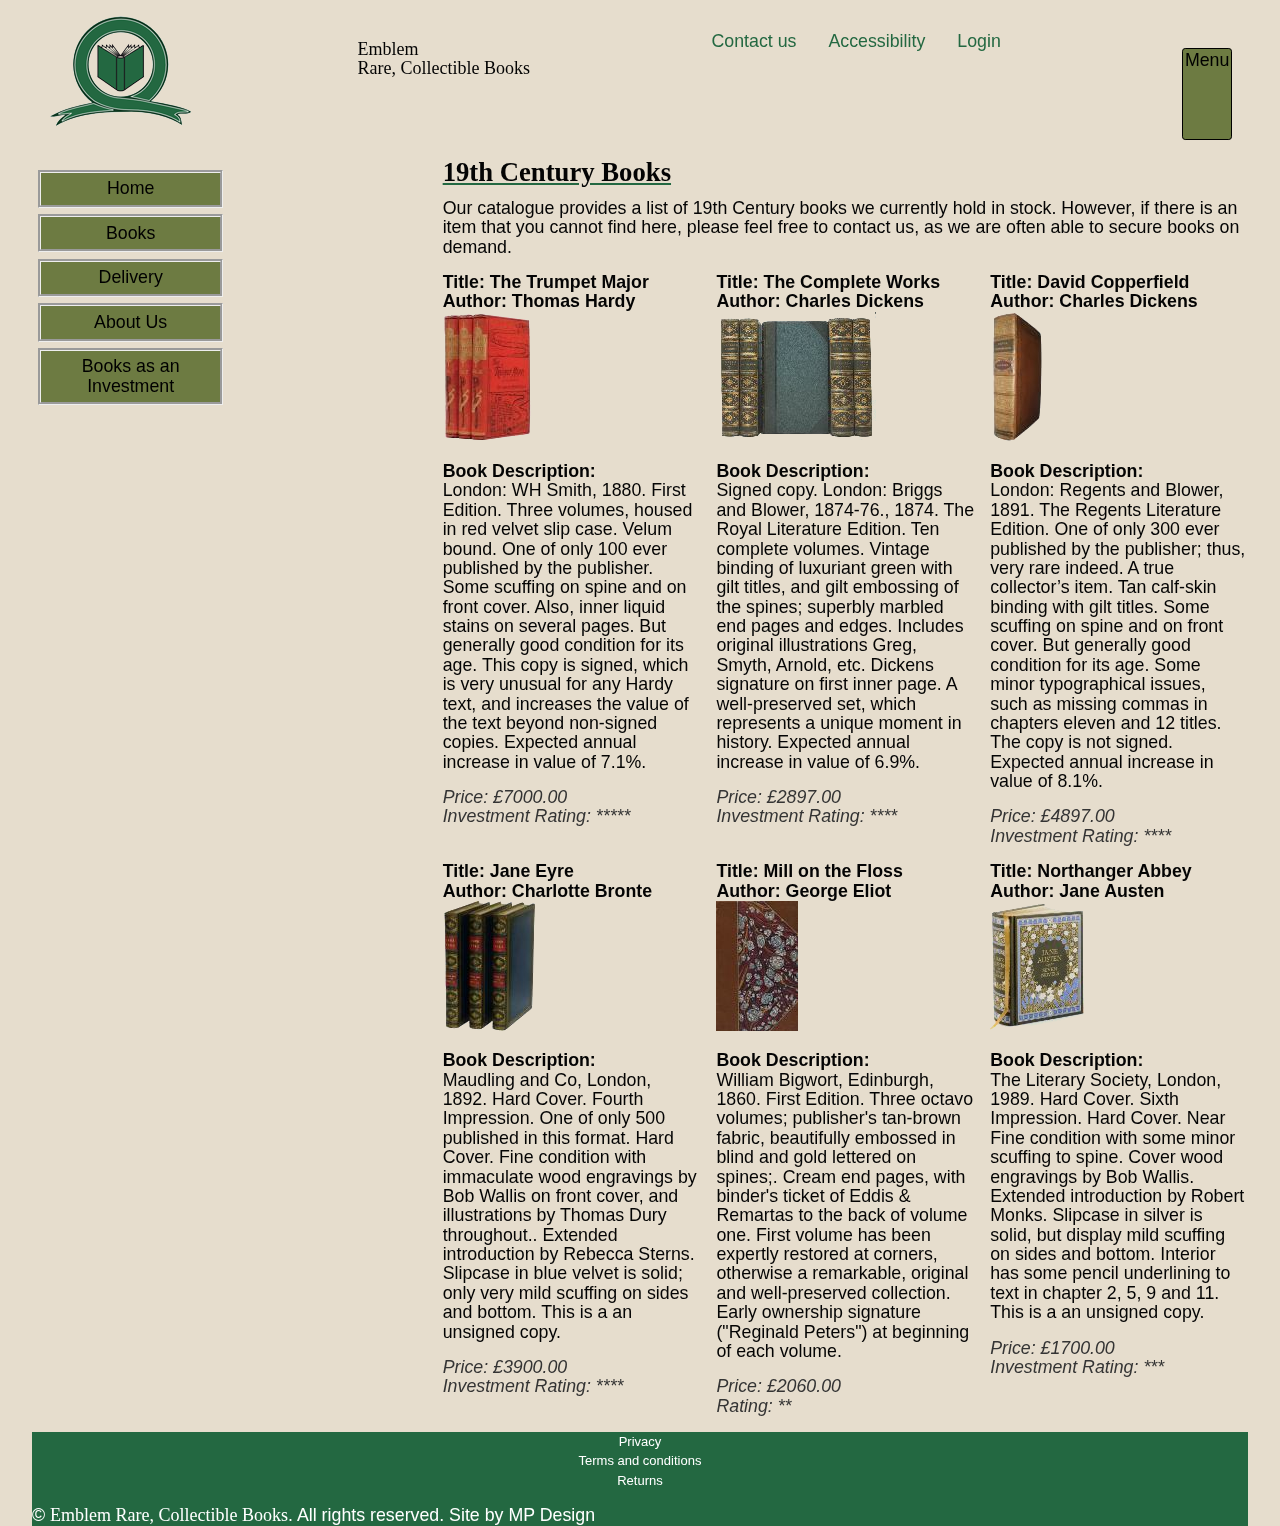
==== commit 9dc3fca2: "center pages" ====
--- a/19centurybooks.html
+++ b/19centurybooks.html
@@ -89,7 +89,7 @@
 
                 </article>
                 <article class="galeryitem5">
-                    <h4>Jane Eyre <br> Author: Charlotte Bronte</h4>
+                    <h4> Title: Jane Eyre <br> Author: Charlotte Bronte</h4>
                     <figure>
                         <img src="images/19CenturyPage/JaneEyre/jane_eyre.jpg" alt="Jane Eyre" class="bookspicture">
                     </figure>
--- a/styles/main.css
+++ b/styles/main.css
@@ -14,715 +14,10 @@
   src: local("../fonts/parisr.woff") format("woff");
 }
 
-p {
-  width: 90%;
-}
-
-#homegridcontainer figure img {
-  width: 100%;
-  height: auto;
-  padding: 1rem;
-}
-
-#homegridcontainer .main h1 {
-  margin: 1rem;
-}
-
-#homegridcontainer .main h2 {
-  margin: 1rem;
-}
-
-#homegridcontainer .main P {
-  margin: 1rem;
-}
-
-#homegridcontainer .main ul {
-  margin-left: 2rem;
-}
-
-#homegridcontainer .main ul li {
-  width: 90%;
-}
-
-#homegridcontainer .main .media {
-  width: 95%;
-  height: auto;
-  margin-left: 0.5rem;
-}
-
-#homegridcontainer header {
-  grid-area: header;
-}
-
-#homegridcontainer .main-picture {
-  grid-area: main-picture;
-}
-
-#homegridcontainer #navbar {
-  grid-area: navbar;
-}
-
-#homegridcontainer .main {
-  grid-area: main;
-}
-
-#homegridcontainer .sidebar {
-  grid-area: sidebar;
-}
-
-#homegridcontainer footer {
-  grid-area: footer;
-}
-
-@media screen and (max-width: 550px) {
-  #homegridcontainer {
-    display: -ms-grid;
-    display: grid;
-    -ms-grid-columns: 1fr;
-        grid-template-columns: 1fr;
-        grid-template-areas: "header" "main-picture" "main" "sidebar" "navbar" "footer";
-    grid-gap: 1rem;
-  }
-  #homegridcontainer .sidebar {
-    margin-left: 1rem;
-  }
-  #homegridcontainer .sidebar figure {
-    max-width: 40%;
-  }
-  #homegridcontainer .sidebar figure img {
-    mix-blend-mode: darken;
-  }
-  #homegridcontainer .sidebar .sidebar-feature1 {
-    margin-top: 1rem;
-    margin-left: 1rem;
-  }
-  #homegridcontainer .sidebar .sidebar-feature1 h3 {
-    margin-bottom: 1rem;
-  }
-  #homegridcontainer .sidebar .sidebar-feature2 {
-    margin-top: 1rem;
-    margin-left: 1rem;
-  }
-}
-
-@media screen and (min-width: 551px) {
-  #homegridcontainer {
-    display: -ms-grid;
-    display: grid;
-    -ms-grid-columns: 1fr 1fr;
-        grid-template-columns: 1fr 1fr;
-        grid-template-areas: "header header" "main-picture main-picture" "main main" "sidebar sidebar" "navbar navbar" "footer footer";
-    grid-gap: 1rem;
-  }
-  #homegridcontainer .main-picture {
-    width: 95%;
-    height: auto;
-    margin: 0 auto;
-  }
-  #homegridcontainer .main-content .media {
-    margin-left: 2rem;
-    max-width: 90%;
-    height: auto;
-  }
-  #homegridcontainer .main-content .selling {
-    margin-left: 2rem;
-  }
-  #homegridcontainer .buying {
-    margin-left: 2rem;
-  }
-  #homegridcontainer .valuing {
-    margin-left: 2rem;
-  }
-  #homegridcontainer .sidebar {
-    margin-left: 2rem;
-  }
-  #homegridcontainer .sidebar figure img {
-    mix-blend-mode: darken;
-  }
-  #homegridcontainer .sidebar figure img {
-    max-width: 30%;
-    height: auto;
-  }
-}
-
-@media screen and (min-width: 1024px) {
-  #homegridcontainer {
-    display: -ms-grid;
-    display: grid;
-    -ms-grid-columns: 0.8fr 0.8fr 0.8fr;
-        grid-template-columns: 0.8fr 0.8fr 0.8fr;
-        grid-template-areas: "header header header" "navbar main-picture main-picture" "main main sidebar" "main main sidebar" "footer footer footer";
-  }
-  #homegridcontainer .media h2 {
-    margin-left: 1rem;
-  }
-  #homegridcontainer .media video {
-    width: 100%;
-    height: auto;
-    padding: 1rem;
-  }
-  #homegridcontainer .sidebar {
-    width: 90%;
-    margin-top: 2rem;
-  }
-}
-
-#booksgirdcontainer header {
-  grid-area: header;
-}
-
-#booksgirdcontainer main {
-  grid-area: main;
-}
-
-#booksgirdcontainer #navbar {
-  grid-area: navbar;
-}
-
-#booksgirdcontainer footer {
-  grid-area: footer;
-}
-
-#booksgirdcontainer main p {
-  width: 85%;
-  margin: 0 auto;
-}
-
-#booksgirdcontainer main a {
-  color: #236841;
-}
-
-#booksgirdcontainer main a:hover {
-  font-weight: 600;
-}
-
-#booksgirdcontainer .pictures {
-  margin-top: 1rem;
-  display: -webkit-box;
-  display: -ms-flexbox;
-  display: flex;
-  -webkit-box-orient: vertical;
-  -webkit-box-direction: normal;
-      -ms-flex-direction: column;
-          flex-direction: column;
-  -webkit-box-align: center;
-      -ms-flex-align: center;
-          align-items: center;
-}
-
-#booksgirdcontainer .pictures figure img {
-  max-width: 60%;
-}
-
-@media screen and (max-width: 550px) {
-  #booksgirdcontainer {
-    display: -ms-grid;
-    display: grid;
-    -ms-grid-columns: 1fr;
-        grid-template-columns: 1fr;
-        grid-template-areas: "header" "main" "navbar" "footer";
-    grid-gap: 1rem;
-  }
-}
-
-@media (min-width: 551px) {
-  #booksgirdcontainer {
-    display: -ms-grid;
-    display: grid;
-    -ms-grid-columns: 1fr 1fr;
-        grid-template-columns: 1fr 1fr;
-        grid-template-areas: "header header" "main main" "navbar navbar" "footer footer";
-    grid-gap: 1rem;
-  }
-}
-
-@media screen and (min-width: 1024px) {
-  #booksgirdcontainer {
-    display: -ms-grid;
-    display: grid;
-    -ms-grid-columns: 0.8fr 0.8fr 0.8fr;
-        grid-template-columns: 0.8fr 0.8fr 0.8fr;
-        grid-template-areas: "header header header" "navbar main main" "footer footer footer";
-    grid-gap: 1rem;
-  }
-}
-
-#contactgridcontainer label {
-  display: block;
-}
-
-#contactgridcontainer textarea {
-  width: 95%;
-  height: 7rem;
-}
-
-#contactgridcontainer button {
-  background: #236841;
-  padding: 1rem;
-}
-
-#contactgridcontainer input,
-#contactgridcontainer select {
-  width: 92%;
-  padding: 0.5rem;
-  margin: 0.5rem 0;
-  margin-left: 0.5rem;
-}
-
-#contactgridcontainer input[type=checkbox],
-#contactgridcontainer input[type=radio] {
-  vertical-align: middle;
-  width: 10%;
-  -webkit-transform: scale(1.5);
-  transform: scale(1.5);
-}
-
-#contactgridcontainer fieldset {
-  border: 1px solid #6E4D19;
-}
-
-#contactgridcontainer form p {
-  color: #F00;
-}
-
-#contactgridcontainer input:invalid:focus {
-  outline: 2px solid #F00;
-}
-
-#contactgridcontainer input:valid:focus:not([type=radio]):not([type=checkbox]) {
-  outline: 2px solid #236841;
-}
-
-#contactgridcontainer .contactext {
-  grid-area: contactext;
-}
-
-#contactgridcontainer .contactext p {
-  margin-top: £small-marging;
-}
-
-#contactgridcontainer #contact {
-  grid-area: contact;
-}
-
-#contactgridcontainer #interest {
-  grid-area: interest;
-}
-
-#contactgridcontainer #extra1 {
-  grid-area: extra1;
-}
-
-#contactgridcontainer #extra2 {
-  grid-area: extra2;
-}
-
-#contactgridcontainer #submit {
-  grid-area: submit;
-  color: #FFFFFF;
-  font-weight: 700;
-  text-transform: uppercase;
-}
-
-#contactgridcontainer header {
-  grid-area: header;
-}
-
-#contactgridcontainer #navbar {
-  grid-area: navbar;
-}
-
-#contactgridcontainer form {
-  grid-area: form;
-}
-
-#contactgridcontainer footer {
-  grid-area: footer;
-}
-
-@media screen and (max-width: 550px) {
-  #contactgridcontainer {
-    display: -ms-grid;
-    display: grid;
-    -ms-grid-columns: 1fr;
-        grid-template-columns: 1fr;
-        grid-template-areas: "header" "main" "navbar" "footer";
-    grid-gap: 1rem;
-  }
-  #contactgridcontainer main {
-    display: -ms-grid;
-    display: grid;
-    -ms-grid-columns: 1fr;
-        grid-template-columns: 1fr;
-        grid-template-areas: "contactext" "form";
-    grid-gap: 1rem;
-  }
-  #contactgridcontainer .contactext h2 {
-    margin-left: 2rem;
-    margin-bottom: 1rem;
-  }
-  #contactgridcontainer form {
-    width: 80%;
-    margin: 0 auto;
-    display: -ms-grid;
-    display: grid;
-    -ms-grid-columns: 1fr;
-        grid-template-columns: 1fr;
-        grid-template-areas: "contactext" "contact" "interest" "extra1" "extra2" "submit";
-    grid-gap: 1rem;
-    background: #EEE;
-    padding: 1rem;
-    border: 2px solid #6E4D19;
-    margin-bottom: 2rem;
-  }
-  #contactgridcontainer form label {
-    margin-left: 0.5rem;
-  }
-  #contactgridcontainer form legend {
-    margin-left: 0.5rem;
-  }
-}
-
-@media screen and (min-width: 551px) {
-  #contactgridcontainer {
-    display: -ms-grid;
-    display: grid;
-    -ms-grid-columns: 1fr 1fr;
-        grid-template-columns: 1fr 1fr;
-        grid-template-areas: "header header" "main main" "navbar navbar" "footer footer";
-    grid-gap: 1rem;
-  }
-  #contactgridcontainer main {
-    display: -ms-grid;
-    display: grid;
-    -ms-grid-columns: 1fr;
-        grid-template-columns: 1fr;
-        grid-template-areas: "contactext" "form";
-    grid-gap: 1rem;
-  }
-  #contactgridcontainer .contactext {
-    margin-left: 3rem;
-  }
-  #contactgridcontainer .contactext p {
-    margin-top: 1rem;
-  }
-  #contactgridcontainer form {
-    width: 60%;
-    margin: 0 auto;
-    display: -ms-grid;
-    display: grid;
-    -ms-grid-columns: 1fr;
-        grid-template-columns: 1fr;
-        grid-template-areas: "contactext" "contact" "interest" "extra1" "extra2" "submit";
-    grid-gap: 1rem;
-    background: #EEE;
-    padding: 1rem;
-    border: 2px solid #6E4D19;
-    margin-bottom: 2rem;
-  }
-  #contactgridcontainer form label {
-    margin-left: 0.5rem;
-  }
-  #contactgridcontainer form legend {
-    margin-left: 0.5rem;
-  }
-}
-
-@media screen and (min-width: 1024px) {
-  #contactgridcontainer {
-    display: -ms-grid;
-    display: grid;
-    -ms-grid-columns: 0.8fr 0.8fr 0.8fr;
-        grid-template-columns: 0.8fr 0.8fr 0.8fr;
-        grid-template-areas: "header header header" "navbar main main" "footer footer footer";
-    grid-gap: 1rem;
-  }
-  #contactgridcontainer main {
-    display: -ms-grid;
-    display: grid;
-    -ms-grid-columns: 1fr 1fr;
-        grid-template-columns: 1fr 1fr;
-        grid-template-areas: "contactext contactext" "form form";
-    grid-gap: 1rem;
-  }
-  #contactgridcontainer .contactext p {
-    margin-top: 1rem;
-  }
-  #contactgridcontainer form {
-    width: 87%;
-    display: -ms-grid;
-    display: grid;
-    -ms-grid-columns: 1fr 1fr;
-        grid-template-columns: 1fr 1fr;
-        grid-template-areas: "contact interest" "contact extra1" "contact extra2" "submit submit";
-    grid-gap: 1rem;
-  }
-  #contactgridcontainer form label {
-    margin-left: 0.5rem;
-  }
-  #contactgridcontainer form legend {
-    margin-left: 0.5rem;
-  }
-}
-
-#booksgalerycontainer {
-  margin-left: small-margin;
-}
-
-#booksgalerycontainer header {
-  grid-area: header;
-}
-
-#booksgalerycontainer .booksgalery {
-  grid-area: booksgalery;
-}
-
-#booksgalerycontainer #navbar {
-  grid-area: navbar;
-}
-
-#booksgalerycontainer footer {
-  grid-area: footer;
-}
-
-#booksgalerycontainer .galeryitem1 {
-  -ms-grid-row: 1;
-  -ms-grid-column: 1;
-  grid-area: galeryitem1;
-}
-
-#booksgalerycontainer .galeryitem2 {
-  -ms-grid-row: 2;
-  -ms-grid-column: 1;
-  grid-area: galeryitem2;
-}
-
-#booksgalerycontainer .galeryitem3 {
-  -ms-grid-row: 3;
-  -ms-grid-column: 1;
-  grid-area: galeryitem3;
-}
-
-#booksgalerycontainer .galeryitem4 {
-  -ms-grid-row: 4;
-  -ms-grid-column: 1;
-  grid-area: galeryitem4;
-}
-
-#booksgalerycontainer .galeryitem5 {
-  -ms-grid-row: 5;
-  -ms-grid-column: 1;
-  grid-area: galeryitem5;
-}
-
-#booksgalerycontainer .galeryitem6 {
-  -ms-grid-row: 6;
-  -ms-grid-column: 1;
-  grid-area: galeryitem6;
-}
-
-#booksgalerycontainer .galeryitem7 {
-  -ms-grid-row: 7;
-  -ms-grid-column: 1;
-  grid-area: galeryitem7;
-}
-
-#booksgalerycontainer em {
-  color: #343434;
-}
-
-#booksgalerycontainer p {
-  margin-top: 1rem;
-}
-
-#booksgalerycontainer figure {
-  text-align: left;
-}
-
-#booksgalerycontainer figure img {
-  mix-blend-mode: darken;
-}
-
-@media screen and (max-width: 550px) {
-  #booksgalerycontainer {
-    display: -ms-grid;
-    display: grid;
-    -ms-grid-columns: 1fr;
-        grid-template-columns: 1fr;
-        grid-template-areas: "header" "booksgalery" "navbar" "footer";
-    grid-gap: 1rem;
-  }
-}
-
-#booksgalerycontainer .booksgalery {
-  display: -ms-grid;
-  display: grid;
-  -ms-grid-columns: 1fr;
-      grid-template-columns: 1fr;
-      grid-template-areas: "galeryitem1" "galeryitem2" "galeryitem3" "galeryitem4" "galeryitem5" "galeryitem6" "galeryitem7";
-  grid-gap: 1rem;
-}
-
-@media screen and (min-width: 551px) {
-  #booksgalerycontainer {
-    display: -ms-grid;
-    display: grid;
-    -ms-grid-columns: 1fr 1fr;
-        grid-template-columns: 1fr 1fr;
-        grid-template-areas: "header header" "booksgalery booksgalery" "navbar navbar" "footer footer";
-    grid-gap: 1rem;
-  }
-  #booksgalerycontainer .booksgalery {
-    display: -ms-grid;
-    display: grid;
-    -ms-grid-columns: 1fr 1fr;
-        grid-template-columns: 1fr 1fr;
-        grid-template-areas: "galeryitem1 galeryitem1" "galeryitem2 galeryitem3" "galeryitem4 galeryitem5" "galeryitem6 galeryitem7";
-  }
-}
-
-@media screen and (min-width: 1024px) {
-  #booksgalerycontainer {
-    display: -ms-grid;
-    display: grid;
-    -ms-grid-columns: 0.8fr 0.8fr 0.8fr;
-        grid-template-columns: 0.8fr 0.8fr 0.8fr;
-        grid-template-areas: "header header header" "navbar booksgalery booksgalery" "footer footer footer";
-  }
-  #booksgalerycontainer .booksgalery {
-    display: -ms-grid;
-    display: grid;
-    -ms-grid-columns: 0.8fr 0.8fr 0.8fr;
-        grid-template-columns: 0.8fr 0.8fr 0.8fr;
-        grid-template-areas: "galeryitem1 galeryitem1 galeryitem1" "galeryitem2 galeryitem3 galeryitem4" "galeryitem5 galeryitem6 galeryitem7";
-  }
-}
-
-#deliverycontainer table {
-  border-collapse: collapse;
-  border: 1px solid #000;
-  width: 65%;
-  text-align: center;
-  margin-left: 1rem;
-}
-
-#deliverycontainer th,
-#deliverycontainer td {
-  border: 1px solid #000;
-  padding: 0.1rem;
-}
-
-#deliverycontainer caption {
-  font-size: 1.2rem;
-  margin-bottom: 0.5rem;
-}
-
-#deliverycontainer th {
-  background-color: #a6a7a8;
-}
-
-#deliverycontainer tr:first-child {
-  background-color: #a6a7a8;
-}
-
-#deliverycontainer header {
-  grid-area: header;
-}
-
-#deliverycontainer #navbar {
-  grid-area: navbar;
-}
-
-#deliverycontainer main .deliveryinfo {
-  margin-top: 1rem;
-  margin-left: 1rem;
-}
-
-#deliverycontainer footer {
-  grid-area: footer;
-}
-
-@media screen and (max-width: 550px) {
-  #deliverycontainer {
-    display: -ms-grid;
-    display: grid;
-    -ms-grid-columns: 1fr;
-        grid-template-columns: 1fr;
-        grid-template-areas: "header" "main" "navbar" "footer";
-    grid-gap: 1rem;
-  }
-}
-
-@media screen and (min-width: 551px) {
-  #deliverycontainer {
-    display: -ms-grid;
-    display: grid;
-    -ms-grid-columns: 1fr 1fr;
-        grid-template-columns: 1fr 1fr;
-        grid-template-areas: "header header" "main main" "navbar navbar" "footer footer ";
-  }
-  #deliverycontainer td {
-    padding: 0.25rem 0.5rem;
-  }
-}
-
-@media screen and (min-width: 1024px) {
-  #deliverycontainer {
-    display: -ms-grid;
-    display: grid;
-    -ms-grid-columns: 0.8fr 0.8fr 0.8fr;
-        grid-template-columns: 0.8fr 0.8fr 0.8fr;
-        grid-template-areas: "header header header" "navbar main main" "footer footer footer";
-  }
-  #deliverycontainer td {
-    padding: 1rem 1rem;
-  }
-  #deliverycontainer caption {
-    font-size: 1.1rem;
-  }
-}
-
 body {
-  background-color: #E6DDCD;
+  font-size: calc(16px + (19 - 16) * ((100vw - 500px) / (1800 - 500)));
+  line-height: calc(1.2rem + (1.5 - 1.2) * ((100vw - 500px)/(1800 - 500)));
   font-family: Arial, Helvetica, sans-serif;
-  color: #040404;
-}
-
-@media screen and (max-width: 550px) {
-  body {
-    line-height: 1.30rem;
-  }
-  body .main-picture {
-    display: none;
-  }
-}
-
-@media screen and (min-width: 551px) {
-  body {
-    line-height: 1.25rem;
-  }
-}
-
-#pagecontainer {
-  margin: 0 auto;
-}
-
-h1 {
-  font-weight: lighter;
-  font-family: Parisian;
-}
-
-h2 {
-  font-family: Parisian;
-  font-weight: lighter;
-  text-decoration: underline;
-  -webkit-text-decoration-color: #236841;
-          text-decoration-color: #236841;
-}
-
-a {
-  list-style: none;
-  text-decoration: none;
 }
 
 header {
@@ -735,7 +30,7 @@
   padding: 1rem;
 }
 
-header h2 {
+header h2, header #homegridcontainer .main h3, #homegridcontainer .main header h3 {
   position: relative;
   text-decoration: none;
   font-family: Parisian;
@@ -746,7 +41,7 @@
   position: fixed;
 }
 
-header h2 {
+header h2, header #homegridcontainer .main h3, #homegridcontainer .main header h3 {
   font-family: Parisian;
   font-weight: lighter;
   font-size: large;
@@ -769,39 +64,6 @@
   }
   header ul li a {
     color: #236841;
-  }
-}
-
-footer {
-  background-color: #236841;
-}
-
-footer a {
-  font-weight: lighter;
-  color: #FFFFFF;
-}
-
-footer li {
-  list-style: none;
-  margin: 1rem;
-  text-align: center;
-}
-
-footer p {
-  color: #FFFFFF;
-  font-weight: lighter;
-  margin: 1rem;
-}
-
-footer p span {
-  font-family: Parisian;
-  font-size: large;
-}
-
-@media screen and (min-width: 1024px) {
-  footer .top-links {
-    visibility: hidden;
-    height: 0;
   }
 }
 
@@ -822,22 +84,712 @@
   background: #CECACA;
 }
 
-#navbar {
+footer {
+  background-color: #236841;
+}
+
+footer a {
+  font-weight: lighter;
+  color: #FFFFFF;
+}
+
+footer li {
+  list-style: none;
+  margin: 0.5;
+  text-align: center;
+}
+
+footer p {
+  color: #FFFFFF;
+  font-weight: lighter;
+  margin: 0.5;
+}
+
+footer p span {
+  font-family: Parisian;
+  font-size: large;
+}
+
+@media screen and (min-width: 1024px) {
+  footer .top-links {
+    visibility: hidden;
+    height: 0;
+  }
+  footer .bottom-links {
+    font-size: small;
+  }
+}
+
+#homegridcontainer .main-picture img {
+  mix-blend-mode: darken;
+}
+
+#homegridcontainer .main-picture img {
+  width: 80%;
+  display: block;
+  margin-left: auto;
+  margin-right: auto;
+}
+
+#homegridcontainer .sidebar figure img {
+  mix-blend-mode: darken;
+}
+
+#homegridcontainer .main h1 {
+  margin: 0.5;
+  text-transform: uppercase;
+}
+
+#homegridcontainer .main h2, #homegridcontainer .main h3 {
+  margin: 0.5;
+  margin-top: 2rem;
+}
+
+#homegridcontainer .main P {
+  margin: 0.5;
+}
+
+#homegridcontainer .main ul {
+  margin-left: 2rem;
+}
+
+#homegridcontainer .main ul li {
+  width: 90%;
+}
+
+#homegridcontainer video {
+  max-width: 90%;
+  height: auto;
+  margin-left: 0.5;
+}
+
+#homegridcontainer header {
+  grid-area: header;
+}
+
+#homegridcontainer .main-picture {
+  grid-area: main-picture;
+}
+
+#homegridcontainer #navbar {
+  grid-area: navbar;
+}
+
+#homegridcontainer main {
+  grid-area: main;
+}
+
+#homegridcontainer .sidebar {
+  grid-area: sidebar;
+}
+
+#homegridcontainer footer {
+  grid-area: footer;
+}
+
+#homegridcontainer .media {
+  grid-area: media;
+}
+
+#homegridcontainer .selling {
+  grid-area: selling;
+}
+
+#homegridcontainer .buying {
+  grid-area: buying;
+}
+
+#homegridcontainer .valuing {
+  grid-area: valuing;
+}
+
+@media screen and (max-width: 600px) {
+  #homegridcontainer {
+    display: -ms-grid;
+    display: grid;
+    -ms-grid-columns: 1fr;
+        grid-template-columns: 1fr;
+        grid-template-areas: "header" "main-picture" "main" "navbar" "footer";
+    grid-gap: 1rem;
+  }
+  #homegridcontainer main {
+    display: -ms-grid;
+    display: grid;
+    -ms-grid-columns: 1fr;
+        grid-template-columns: 1fr;
+        grid-template-areas: "media" "selling" "buying" "valuing" "sidebar";
+  }
+}
+
+@media screen and (min-width: 601px) {
+  #homegridcontainer {
+    display: -ms-grid;
+    display: grid;
+    -ms-grid-columns: 1fr 1fr;
+        grid-template-columns: 1fr 1fr;
+        grid-template-areas: "header header" "main-picture main-picture" "main main" "navbar navbar" "footer footer";
+    grid-gap: 2rem;
+  }
+  #homegridcontainer main {
+    display: -ms-grid;
+    display: grid;
+    -ms-grid-columns: 1fr 1fr;
+        grid-template-columns: 1fr 1fr;
+        grid-template-areas: "media selling" "buying valuing" "sidebar sidebar";
+  }
+}
+
+@media screen and (min-width: 1024px) {
+  #homegridcontainer {
+    display: -ms-grid;
+    display: grid;
+    -ms-grid-columns: 1fr 1fr 1fr;
+        grid-template-columns: 1fr 1fr 1fr;
+        grid-template-areas: "header header header" "navbar main-picture main-picture" "main main main" "footer footer footer";
+  }
+  #homegridcontainer main {
+    display: -ms-grid;
+    display: grid;
+    -ms-grid-columns: 1fr 1fr 1fr;
+        grid-template-columns: 1fr 1fr 1fr;
+        grid-template-areas: "media media selling" "buying valuing sidebar";
+  }
+}
+
+#booksgirdcontainer header {
+  grid-area: header;
+}
+
+#booksgirdcontainer main {
+  grid-area: main;
+}
+
+#booksgirdcontainer #navbar {
+  grid-area: navbar;
+}
+
+#booksgirdcontainer footer {
+  grid-area: footer;
+}
+
+#booksgirdcontainer main p {
+  width: 85%;
+  margin: 0 auto;
+}
+
+#booksgirdcontainer main a {
+  color: #236841;
+}
+
+#booksgirdcontainer main a:hover {
+  font-weight: 600;
+}
+
+#booksgirdcontainer .pictures {
+  margin-top: 0.5;
+  display: -webkit-box;
+  display: -ms-flexbox;
+  display: flex;
+  -webkit-box-orient: vertical;
+  -webkit-box-direction: normal;
+      -ms-flex-direction: column;
+          flex-direction: column;
+  -webkit-box-align: center;
+      -ms-flex-align: center;
+          align-items: center;
+}
+
+#booksgirdcontainer .pictures figure img {
+  max-width: 60%;
+}
+
+@media screen and (max-width: 600px) {
+  #booksgirdcontainer {
+    display: -ms-grid;
+    display: grid;
+    -ms-grid-columns: 1fr;
+        grid-template-columns: 1fr;
+        grid-template-areas: "header" "main" "navbar" "footer";
+    grid-gap: 1rem;
+  }
+}
+
+@media (min-width: 601px) {
+  #booksgirdcontainer {
+    display: -ms-grid;
+    display: grid;
+    -ms-grid-columns: 1fr 1fr;
+        grid-template-columns: 1fr 1fr;
+        grid-template-areas: "header header" "main main" "navbar navbar" "footer footer";
+    grid-gap: 1rem;
+  }
+}
+
+@media screen and (min-width: 1024px) {
+  #booksgirdcontainer {
+    display: -ms-grid;
+    display: grid;
+    -ms-grid-columns: 1fr 1fr 1fr;
+        grid-template-columns: 1fr 1fr 1fr;
+        grid-template-areas: "header header header" "navbar main main" "footer footer footer";
+    grid-gap: 1rem;
+  }
+}
+
+#contactgridcontainer form {
+  margin: 0 auto;
+  background: #EEE;
+  padding: 1rem;
+  border: 2px solid #6E4D19;
+  margin-bottom: 0.5;
+}
+
+#contactgridcontainer form label {
+  margin-left: 0.5rem;
+}
+
+#contactgridcontainer form legend {
+  margin-left: 0.5rem;
+}
+
+#contactgridcontainer .contactext {
+  margin-left: 3rem;
+}
+
+#contactgridcontainer .contactext p {
+  margin-top: £small-marging;
+}
+
+#contactgridcontainer .contactext p {
+  margin-top: 1rem;
+}
+
+#contactgridcontainer label {
+  display: block;
+}
+
+#contactgridcontainer textarea {
+  width: 95%;
+  height: 7rem;
+}
+
+#contactgridcontainer button {
+  background: #236841;
+  padding: 1rem;
+}
+
+#contactgridcontainer input,
+#contactgridcontainer select {
+  width: 92%;
+  padding: 0.5rem;
+  margin: 0.25 0;
+  margin-left: 0.5rem;
+}
+
+#contactgridcontainer input[type=checkbox],
+#contactgridcontainer input[type=radio] {
+  vertical-align: middle;
+  width: 10%;
+  -webkit-transform: scale(1.5);
+  transform: scale(1.5);
+}
+
+#contactgridcontainer fieldset {
+  border: 1px solid #6E4D19;
+}
+
+#contactgridcontainer form p {
+  color: #F00;
+}
+
+#contactgridcontainer input:invalid:focus {
+  outline: 2px solid #F00;
+}
+
+#contactgridcontainer input:valid:focus:not([type=radio]):not([type=checkbox]) {
+  outline: 2px solid #236841;
+}
+
+#contactgridcontainer .contactext {
+  grid-area: contactext;
+}
+
+#contactgridcontainer #contact {
+  grid-area: contact;
+}
+
+#contactgridcontainer #interest {
+  grid-area: interest;
+}
+
+#contactgridcontainer #extra1 {
+  grid-area: extra1;
+}
+
+#contactgridcontainer #extra2 {
+  grid-area: extra2;
+}
+
+#contactgridcontainer #submit {
+  grid-area: submit;
+  color: #FFFFFF;
+  font-weight: 700;
+  text-transform: uppercase;
+}
+
+#contactgridcontainer header {
+  grid-area: header;
+}
+
+#contactgridcontainer #navbar {
+  grid-area: navbar;
+}
+
+#contactgridcontainer form {
+  grid-area: form;
+}
+
+#contactgridcontainer footer {
+  grid-area: footer;
+}
+
+#contactgridcontainer main {
+  grid-area: main;
+}
+
+@media screen and (max-width: 600px) {
+  #contactgridcontainer {
+    display: -ms-grid;
+    display: grid;
+    -ms-grid-columns: 1fr;
+        grid-template-columns: 1fr;
+        grid-template-areas: "header" "main" "navbar" "footer";
+    grid-gap: 1rem;
+  }
+  #contactgridcontainer main {
+    display: -ms-grid;
+    display: grid;
+    -ms-grid-columns: 1fr;
+        grid-template-columns: 1fr;
+        grid-template-areas: "contactext" "form";
+    grid-gap: 1rem;
+  }
+  #contactgridcontainer form {
+    display: -ms-grid;
+    display: grid;
+    -ms-grid-columns: 1fr;
+        grid-template-columns: 1fr;
+        grid-template-areas: "contact" "interest" "extra1" "extra2" "submit";
+  }
+}
+
+@media screen and (min-width: 601px) {
+  #contactgridcontainer {
+    display: -ms-grid;
+    display: grid;
+    -ms-grid-columns: 1fr 1fr;
+        grid-template-columns: 1fr 1fr;
+        grid-template-areas: "header header" "main main" "navbar navbar" "footer footer";
+    grid-gap: 1rem;
+  }
+  #contactgridcontainer main {
+    display: -ms-grid;
+    display: grid;
+    -ms-grid-columns: 1fr 1fr;
+        grid-template-columns: 1fr 1fr;
+        grid-template-areas: "contactext contactext" "form form";
+    grid-gap: 1rem;
+  }
+  #contactgridcontainer form {
+    width: 60%;
+    margin: 0 auto;
+    display: -ms-grid;
+    display: grid;
+    -ms-grid-columns: 1fr 1fr;
+        grid-template-columns: 1fr 1fr;
+        grid-template-areas: "contact contact" "interest interest" "extra1 extra1" "extra2 extra2" "submit submit";
+    grid-gap: 1rem;
+  }
+}
+
+@media screen and (min-width: 1024px) {
+  #contactgridcontainer {
+    display: -ms-grid;
+    display: grid;
+    -ms-grid-columns: 1fr 1fr 1fr;
+        grid-template-columns: 1fr 1fr 1fr;
+        grid-template-areas: "header header header" "navbar main main" "footer footer footer";
+    grid-gap: 1rem;
+  }
+  #contactgridcontainer main {
+    display: -ms-grid;
+    display: grid;
+    -ms-grid-columns: 1fr 1fr;
+        grid-template-columns: 1fr 1fr;
+        grid-template-areas: "contactext contactext" "form form";
+    grid-gap: 1rem;
+  }
+  #contactgridcontainer .contactext p {
+    margin-top: 0.5;
+  }
+  #contactgridcontainer form {
+    max-width: 100%;
+    display: -ms-grid;
+    display: grid;
+    -ms-grid-columns: 1fr 1fr;
+        grid-template-columns: 1fr 1fr;
+        grid-template-areas: "contact interest" "contact extra1" "contact extra2" "submit submit";
+  }
+}
+
+#booksgalerycontainer header {
+  grid-area: header;
+}
+
+#booksgalerycontainer .booksgalery {
+  grid-area: booksgalery;
+}
+
+#booksgalerycontainer #navbar {
+  grid-area: navbar;
+}
+
+#booksgalerycontainer footer {
+  grid-area: footer;
+}
+
+#booksgalerycontainer .galeryitem1 {
+  -ms-grid-row: 1;
+  -ms-grid-column: 1;
+  grid-area: galeryitem1;
+}
+
+#booksgalerycontainer .galeryitem2 {
+  -ms-grid-row: 2;
+  -ms-grid-column: 1;
+  grid-area: galeryitem2;
+}
+
+#booksgalerycontainer .galeryitem3 {
+  -ms-grid-row: 3;
+  -ms-grid-column: 1;
+  grid-area: galeryitem3;
+}
+
+#booksgalerycontainer .galeryitem4 {
+  -ms-grid-row: 4;
+  -ms-grid-column: 1;
+  grid-area: galeryitem4;
+}
+
+#booksgalerycontainer .galeryitem5 {
+  -ms-grid-row: 5;
+  -ms-grid-column: 1;
+  grid-area: galeryitem5;
+}
+
+#booksgalerycontainer .galeryitem6 {
+  -ms-grid-row: 6;
+  -ms-grid-column: 1;
+  grid-area: galeryitem6;
+}
+
+#booksgalerycontainer .galeryitem7 {
+  -ms-grid-row: 7;
+  -ms-grid-column: 1;
+  grid-area: galeryitem7;
+}
+
+#booksgalerycontainer em {
+  color: #343434;
+}
+
+#booksgalerycontainer p {
+  margin-top: 1rem;
+}
+
+#booksgalerycontainer figure {
+  text-align: left;
+}
+
+#booksgalerycontainer figure img {
+  mix-blend-mode: darken;
+}
+
+@media screen and (max-width: 600px) {
+  #booksgalerycontainer {
+    display: -ms-grid;
+    display: grid;
+    -ms-grid-columns: 1fr;
+        grid-template-columns: 1fr;
+        grid-template-areas: "header" "booksgalery" "navbar" "footer";
+    grid-gap: 1rem;
+  }
+}
+
+#booksgalerycontainer .booksgalery {
+  display: -ms-grid;
+  display: grid;
+  -ms-grid-columns: 1fr;
+      grid-template-columns: 1fr;
+      grid-template-areas: "galeryitem1" "galeryitem2" "galeryitem3" "galeryitem4" "galeryitem5" "galeryitem6" "galeryitem7";
+  grid-gap: 1rem;
+}
+
+@media screen and (min-width: 601px) {
+  #booksgalerycontainer {
+    display: -ms-grid;
+    display: grid;
+    -ms-grid-columns: 1fr 1fr;
+        grid-template-columns: 1fr 1fr;
+        grid-template-areas: "header header" "booksgalery booksgalery" "navbar navbar" "footer footer";
+    grid-gap: 1rem;
+  }
+  #booksgalerycontainer .booksgalery {
+    display: -ms-grid;
+    display: grid;
+    -ms-grid-columns: 1fr 1fr;
+        grid-template-columns: 1fr 1fr;
+        grid-template-areas: "galeryitem1 galeryitem1" "galeryitem2 galeryitem3" "galeryitem4 galeryitem5" "galeryitem6 galeryitem7";
+  }
+}
+
+@media screen and (min-width: 1024px) {
+  #booksgalerycontainer {
+    display: -ms-grid;
+    display: grid;
+    -ms-grid-columns: 1fr 1fr 1fr;
+        grid-template-columns: 1fr 1fr 1fr;
+        grid-template-areas: "header header header" "navbar booksgalery booksgalery" "footer footer footer";
+  }
+  #booksgalerycontainer .booksgalery {
+    display: -ms-grid;
+    display: grid;
+    -ms-grid-columns: 1fr 1fr 1fr;
+        grid-template-columns: 1fr 1fr 1fr;
+        grid-template-areas: "galeryitem1 galeryitem1 galeryitem1" "galeryitem2 galeryitem3 galeryitem4" "galeryitem5 galeryitem6 galeryitem7";
+  }
+}
+
+#deliverycontainer table {
+  border-collapse: collapse;
+  border: 1px solid #000;
   width: 65%;
   text-align: center;
-}
-
-@media screen and (min-width: 551px) {
-  #navbar {
-    margin-left: 5rem;
-    width: 70%;
+  margin-left: 0.5;
+}
+
+#deliverycontainer th,
+#deliverycontainer td {
+  border: 1px solid #000;
+  padding: 0.1rem;
+}
+
+#deliverycontainer caption {
+  font-size: 1.2rem;
+  margin-bottom: 0.25;
+}
+
+#deliverycontainer th {
+  background-color: #a6a7a8;
+}
+
+#deliverycontainer tr:first-child {
+  background-color: #a6a7a8;
+}
+
+#deliverycontainer header {
+  grid-area: header;
+}
+
+#deliverycontainer #navbar {
+  grid-area: navbar;
+}
+
+#deliverycontainer main .deliveryinfo {
+  margin-top: 0.5;
+  margin-left: 0.5;
+}
+
+#deliverycontainer footer {
+  grid-area: footer;
+}
+
+@media screen and (max-width: 600px) {
+  #deliverycontainer {
+    display: -ms-grid;
+    display: grid;
+    -ms-grid-columns: 1fr;
+        grid-template-columns: 1fr;
+        grid-template-areas: "header" "main" "navbar" "footer";
+    grid-gap: 1rem;
+  }
+}
+
+@media screen and (min-width: 601px) {
+  #deliverycontainer {
+    display: -ms-grid;
+    display: grid;
+    -ms-grid-columns: 1fr 1fr;
+        grid-template-columns: 1fr 1fr;
+        grid-template-areas: "header header" "main main" "navbar navbar" "footer footer ";
+  }
+  #deliverycontainer td {
+    padding: 0.25rem 0.5rem;
   }
 }
 
 @media screen and (min-width: 1024px) {
-  #navbar {
-    margin-left: 1rem;
-  }
+  #deliverycontainer {
+    display: -ms-grid;
+    display: grid;
+    -ms-grid-columns: 1fr 1fr 1fr;
+        grid-template-columns: 1fr 1fr 1fr;
+        grid-template-areas: "header header header" "navbar main main" "footer footer footer";
+  }
+  #deliverycontainer td {
+    padding: 0.5 1rem;
+  }
+  #deliverycontainer caption {
+    font-size: 1.1rem;
+  }
+}
+
+body {
+  background-color: #E6DDCD;
+  color: #040404;
+}
+
+@media screen and (max-width: 600px) {
+  body .main-picture {
+    display: none;
+  }
+}
+
+#pagecontainer {
+  width: 95%;
+  margin: auto;
+}
+
+h1 {
+  font-weight: lighter;
+  font-family: Parisian;
+}
+
+h2, #homegridcontainer .main h3 {
+  font-family: Parisian;
+  text-decoration: underline;
+  -webkit-text-decoration-color: #236841;
+          text-decoration-color: #236841;
+}
+
+a {
+  list-style: none;
+  text-decoration: none;
+}
+
+#navbar {
+  text-align: center;
 }
 
 #navbar ul li {
@@ -877,4 +829,10 @@
 #navbar ul li ul li {
   width: 90%;
 }
+
+@media screen and (min-width: 601px) {
+  #navbar {
+    width: 50%;
+  }
+}
 /*# sourceMappingURL=main.css.map */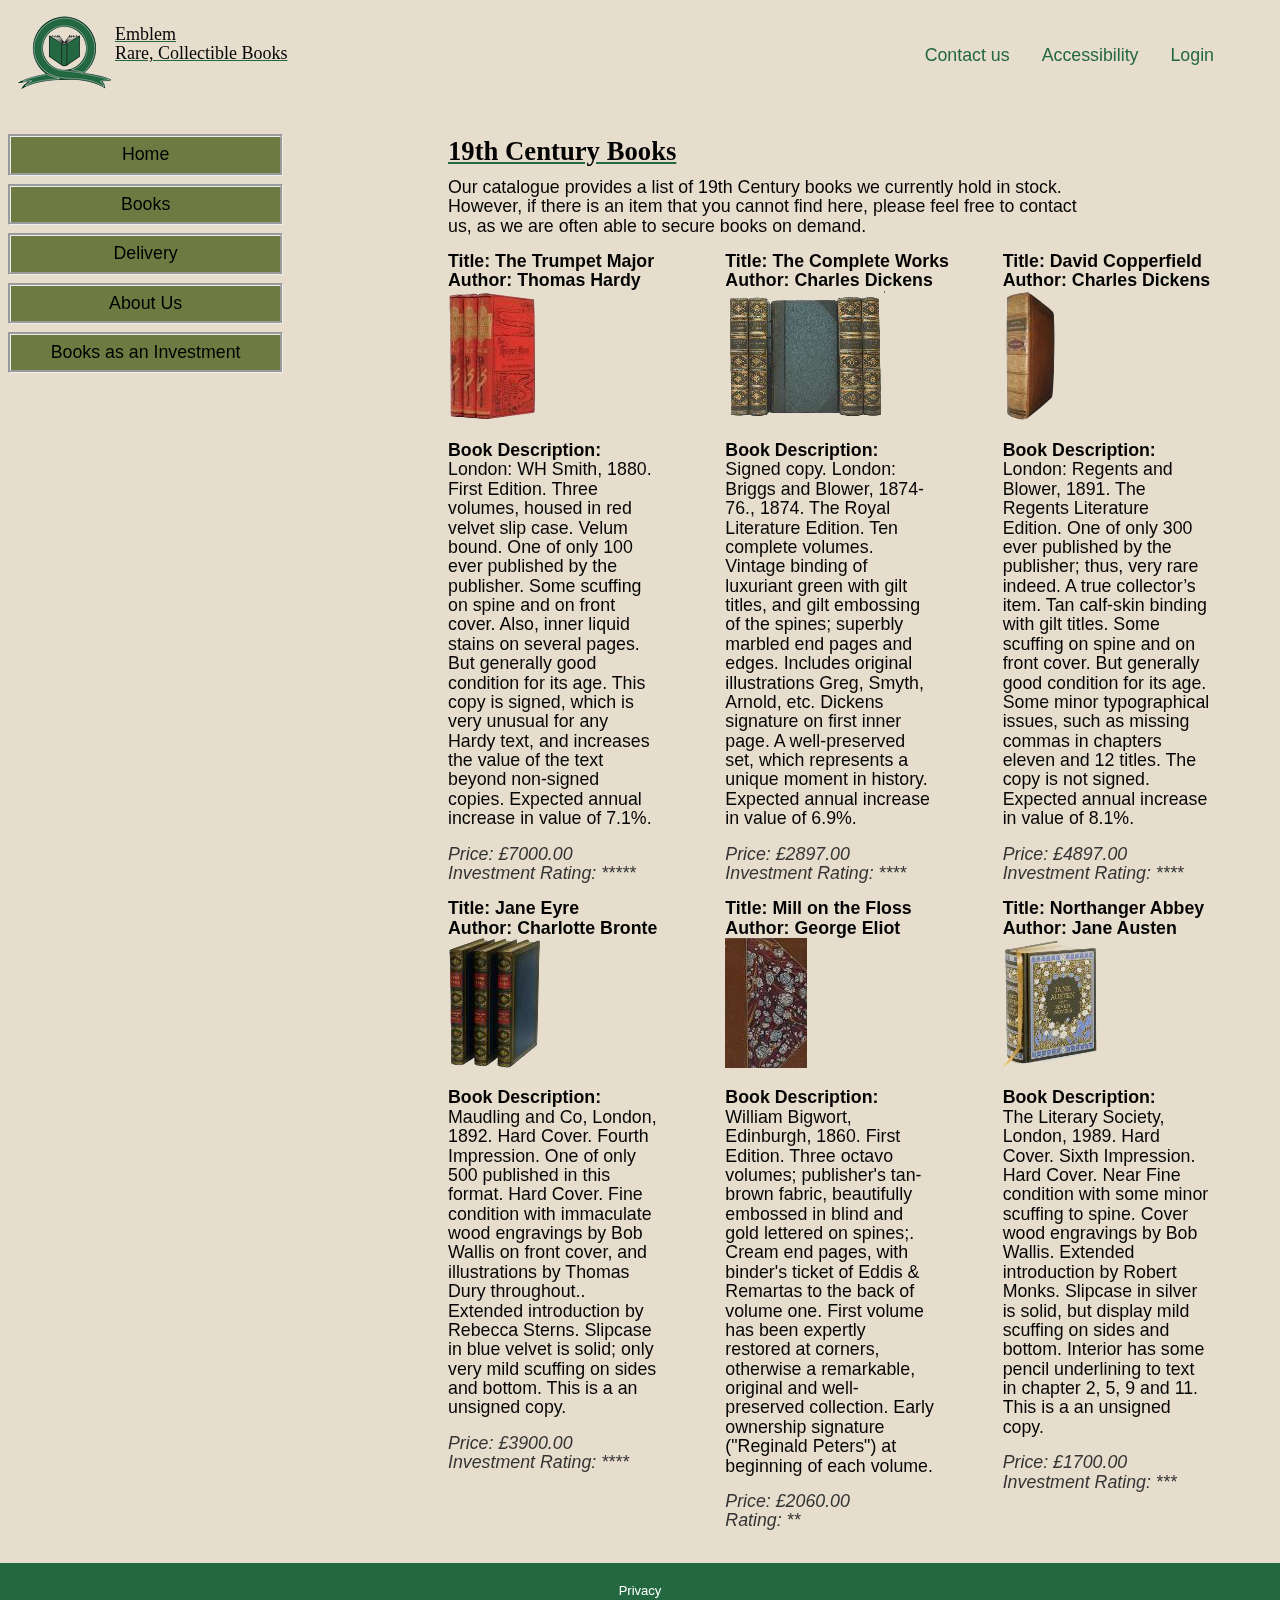
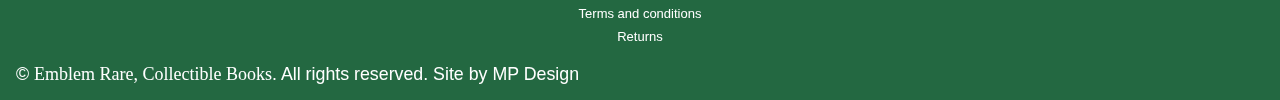
==== commit 3b80fef4: "updated header" ====
--- a/19centurybooks.html
+++ b/19centurybooks.html
@@ -15,9 +15,9 @@
         <div id="booksgalerycontainer">
             <header>
                 <figure class="logo">
-                    <img src="images/Logo/logo/emblem_logo_144.png" alt="BrandLogo">
+                    <img src="images/Logo/emblem_logo_96.png" alt="BrandLogo">
                 </figure>
-                <h2>Emblem <br> Rare, Collectible Books</h2>
+                <h2 class="logotext">Emblem <br> Rare, Collectible Books</h2>
                 <ul>
                     <li><a href="contactus.html">Contact us </a></li>
                     <li><a href="#">Accessibility </a></li>
--- a/styles/main.css
+++ b/styles/main.css
@@ -1,4 +1,3 @@
-@charset "UTF-8";
 * {
   -webkit-box-sizing: border-box;
           box-sizing: border-box;
@@ -21,31 +20,28 @@
 }
 
 header {
-  display: -webkit-inline-box;
-  display: -ms-inline-flexbox;
-  display: inline-flex;
-  -webkit-box-pack: justify;
-      -ms-flex-pack: justify;
-          justify-content: space-between;
+  display: inline;
   padding: 1rem;
-}
-
-header h2, header #homegridcontainer .main h3, #homegridcontainer .main header h3 {
-  position: relative;
-  text-decoration: none;
-  font-family: Parisian;
-}
-
-header .img {
-  background-image: url("images/Logo/logo/emblem_logo_144.png");
-  position: fixed;
 }
 
 header h2, header #homegridcontainer .main h3, #homegridcontainer .main header h3 {
   font-family: Parisian;
-  font-weight: lighter;
+  font-weight: 300;
   font-size: large;
-  margin-top: 1.5rem;
+}
+
+header figure .logo {
+  background-image: url("images/Logo/logo/emblem_logo_96.png");
+  position: absolute;
+  top: 51px;
+  left: 20px;
+}
+
+header .logotext {
+  position: absolute;
+  top: 25px;
+  left: 115px;
+  white-space: nowrap;
 }
 
 header ul {
@@ -54,9 +50,12 @@
 
 @media screen and (min-width: 1024px) {
   header ul {
-    display: -webkit-inline-box;
-    display: -ms-inline-flexbox;
-    display: inline-flex;
+    display: -webkit-box;
+    display: -ms-flexbox;
+    display: flex;
+    position: absolute;
+    top: 30px;
+    right: 50px;
     list-style: none;
   }
   header ul li {
@@ -68,15 +67,16 @@
 }
 
 #menubutton {
+  position: absolute;
+  top: 30px;
+  right: 50px;
   list-style: none;
   text-decoration: none;
   text-align: center;
-  margin-top: 2rem;
   color: black;
   background-color: #6D7B42;
   border: 1px solid black;
   border-radius: 0.2rem;
-  height: 80%;
   padding: 0.1rem;
 }
 
@@ -84,25 +84,29 @@
   background: #CECACA;
 }
 
+@media screen and (min-width: 1024px) {
+  #menubutton {
+    display: none;
+  }
+}
+
 footer {
   background-color: #236841;
 }
 
 footer a {
-  font-weight: lighter;
+  line-height: 1.8;
   color: #FFFFFF;
 }
 
 footer li {
   list-style: none;
-  margin: 0.5;
   text-align: center;
 }
 
 footer p {
   color: #FFFFFF;
-  font-weight: lighter;
-  margin: 0.5;
+  margin: 1rem;
 }
 
 footer p span {
@@ -116,37 +120,45 @@
     height: 0;
   }
   footer .bottom-links {
+    margin-top: 1rem;
     font-size: small;
   }
 }
 
 #homegridcontainer .main-picture img {
-  mix-blend-mode: darken;
-}
-
-#homegridcontainer .main-picture img {
-  width: 80%;
+  width: 70%;
   display: block;
   margin-left: auto;
   margin-right: auto;
 }
 
+#homegridcontainer .sidebar figure {
+  margin-left: 1rem;
+}
+
 #homegridcontainer .sidebar figure img {
   mix-blend-mode: darken;
 }
 
+#homegridcontainer .sidebar figure img {
+  max-width: 40%;
+  height: auto;
+}
+
 #homegridcontainer .main h1 {
-  margin: 0.5;
+  margin-left: 2rem;
   text-transform: uppercase;
+  margin-bottom: 2rem;
+  font-weight: 600;
 }
 
 #homegridcontainer .main h2, #homegridcontainer .main h3 {
-  margin: 0.5;
-  margin-top: 2rem;
+  margin: 1rem;
+  margin-top: 3rem;
 }
 
 #homegridcontainer .main P {
-  margin: 0.5;
+  margin: 1rem;
 }
 
 #homegridcontainer .main ul {
@@ -160,7 +172,9 @@
 #homegridcontainer video {
   max-width: 90%;
   height: auto;
-  margin-left: 0.5;
+  display: block;
+  margin-left: auto;
+  margin-right: auto;
 }
 
 #homegridcontainer header {
@@ -169,6 +183,8 @@
 
 #homegridcontainer .main-picture {
   grid-area: main-picture;
+  position: relative;
+  vertical-align: middle;
 }
 
 #homegridcontainer #navbar {
@@ -181,6 +197,7 @@
 
 #homegridcontainer .sidebar {
   grid-area: sidebar;
+  width: 70%;
 }
 
 #homegridcontainer footer {
@@ -193,14 +210,19 @@
 
 #homegridcontainer .selling {
   grid-area: selling;
+  margin-top: 1rem;
+  margin-right: 2rem;
+  width: 85%;
 }
 
 #homegridcontainer .buying {
   grid-area: buying;
+  width: 85%;
 }
 
 #homegridcontainer .valuing {
   grid-area: valuing;
+  width: 85%;
 }
 
 @media screen and (max-width: 600px) {
@@ -228,7 +250,7 @@
     -ms-grid-columns: 1fr 1fr;
         grid-template-columns: 1fr 1fr;
         grid-template-areas: "header header" "main-picture main-picture" "main main" "navbar navbar" "footer footer";
-    grid-gap: 2rem;
+    grid-gap: 1rem;
   }
   #homegridcontainer main {
     display: -ms-grid;
@@ -236,6 +258,12 @@
     -ms-grid-columns: 1fr 1fr;
         grid-template-columns: 1fr 1fr;
         grid-template-areas: "media selling" "buying valuing" "sidebar sidebar";
+  }
+  #homegridcontainer .sidebar figure img {
+    max-width: 20%;
+  }
+  #homegridcontainer .sidebar-feature1 p {
+    width: 40%;
   }
 }
 
@@ -254,6 +282,9 @@
         grid-template-columns: 1fr 1fr 1fr;
         grid-template-areas: "media media selling" "buying valuing sidebar";
   }
+  #homegridcontainer .sidebar-feature1 p {
+    width: 60%;
+  }
 }
 
 #booksgirdcontainer header {
@@ -286,7 +317,7 @@
 }
 
 #booksgirdcontainer .pictures {
-  margin-top: 0.5;
+  margin-top: 1rem;
   display: -webkit-box;
   display: -ms-flexbox;
   display: flex;
@@ -341,23 +372,23 @@
   background: #EEE;
   padding: 1rem;
   border: 2px solid #6E4D19;
-  margin-bottom: 0.5;
+  margin-bottom: 1rem;
 }
 
 #contactgridcontainer form label {
-  margin-left: 0.5rem;
+  margin-left: 1rem;
 }
 
 #contactgridcontainer form legend {
-  margin-left: 0.5rem;
+  margin-left: 1rem;
 }
 
 #contactgridcontainer .contactext {
-  margin-left: 3rem;
+  margin-left: 2rem;
 }
 
 #contactgridcontainer .contactext p {
-  margin-top: £small-marging;
+  margin-top: 0.5rem;
 }
 
 #contactgridcontainer .contactext p {
@@ -382,7 +413,7 @@
 #contactgridcontainer select {
   width: 92%;
   padding: 0.5rem;
-  margin: 0.25 0;
+  margin: 0.5rem 0;
   margin-left: 0.5rem;
 }
 
@@ -433,7 +464,7 @@
 #contactgridcontainer #submit {
   grid-area: submit;
   color: #FFFFFF;
-  font-weight: 700;
+  font-weight: 600;
   text-transform: uppercase;
 }
 
@@ -475,6 +506,8 @@
     grid-gap: 1rem;
   }
   #contactgridcontainer form {
+    width: 75%;
+    min-width: 50%;
     display: -ms-grid;
     display: grid;
     -ms-grid-columns: 1fr;
@@ -530,7 +563,7 @@
     grid-gap: 1rem;
   }
   #contactgridcontainer .contactext p {
-    margin-top: 0.5;
+    margin-top: 1rem;
   }
   #contactgridcontainer form {
     max-width: 100%;
@@ -606,6 +639,7 @@
 
 #booksgalerycontainer p {
   margin-top: 1rem;
+  width: 80%;
 }
 
 #booksgalerycontainer figure {
@@ -676,7 +710,7 @@
   border: 1px solid #000;
   width: 65%;
   text-align: center;
-  margin-left: 0.5;
+  margin-left: 1rem;
 }
 
 #deliverycontainer th,
@@ -687,7 +721,7 @@
 
 #deliverycontainer caption {
   font-size: 1.2rem;
-  margin-bottom: 0.25;
+  margin-bottom: 1rem;
 }
 
 #deliverycontainer th {
@@ -698,6 +732,15 @@
   background-color: #a6a7a8;
 }
 
+#deliverycontainer .deliveryinfo {
+  margin-top: 1rem;
+  margin-left: 1rem;
+}
+
+#deliverycontainer .deliveryinfo span {
+  line-height: 2;
+}
+
 #deliverycontainer header {
   grid-area: header;
 }
@@ -706,9 +749,8 @@
   grid-area: navbar;
 }
 
-#deliverycontainer main .deliveryinfo {
-  margin-top: 0.5;
-  margin-left: 0.5;
+#deliverycontainer main {
+  grid-area: main;
 }
 
 #deliverycontainer footer {
@@ -745,10 +787,10 @@
     display: grid;
     -ms-grid-columns: 1fr 1fr 1fr;
         grid-template-columns: 1fr 1fr 1fr;
-        grid-template-areas: "header header header" "navbar main main" "footer footer footer";
+        grid-template-areas: "header header header" "navbar main." "footer footer footer";
   }
   #deliverycontainer td {
-    padding: 0.5 1rem;
+    padding: 1rem 1rem;
   }
   #deliverycontainer caption {
     font-size: 1.1rem;
@@ -766,9 +808,8 @@
   }
 }
 
-#pagecontainer {
-  width: 95%;
-  margin: auto;
+main {
+  padding: 1rem;
 }
 
 h1 {
@@ -789,26 +830,27 @@
 }
 
 #navbar {
+  margin: 0 auto;
+  width: 50%;
   text-align: center;
 }
 
 #navbar ul li {
-  margin: 0.4rem;
-  padding: 0.4rem;
+  margin: 0.5rem;
+  padding: 0.5rem;
   background-color: #6D7B42;
   border: groove;
   display: block;
+}
+
+#navbar ul li:hover {
+  background: #CECACA;
 }
 
 #navbar ul li:hover > ul {
   visibility: visible;
   opacity: 1;
   display: block;
-  background: #E6DDCD;
-}
-
-#navbar ul li :hover {
-  color: #FFFFFF;
 }
 
 #navbar ul li a {
@@ -820,10 +862,9 @@
   display: none;
 }
 
-#navbar ul li ul:hover {
+#navbar ul li ul:active {
   visibility: visible;
   opacity: 1;
-  display: block;
 }
 
 #navbar ul li ul li {
@@ -832,7 +873,14 @@
 
 @media screen and (min-width: 601px) {
   #navbar {
-    width: 50%;
+    width: 40%;
+  }
+}
+
+@media screen and (min-width: 1024px) {
+  #navbar {
+    width: 70%;
+    margin: 0;
   }
 }
 /*# sourceMappingURL=main.css.map */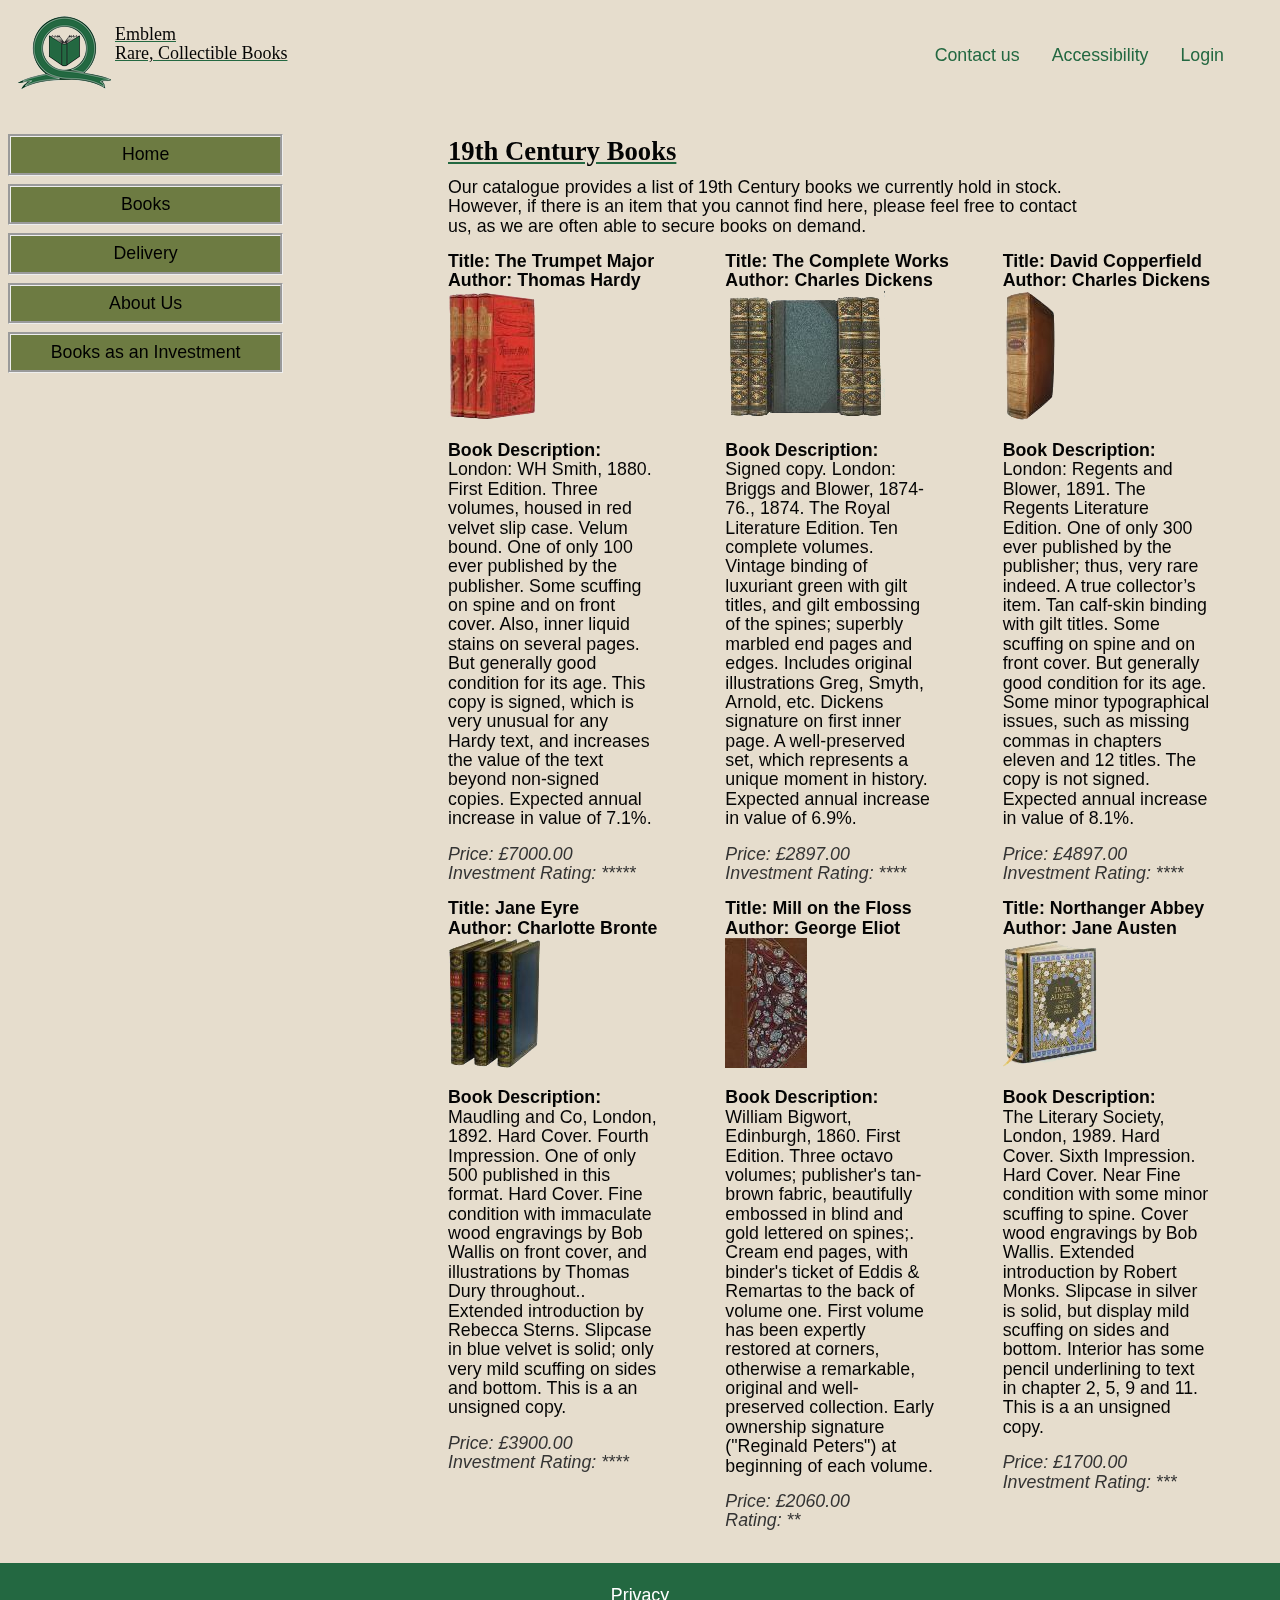
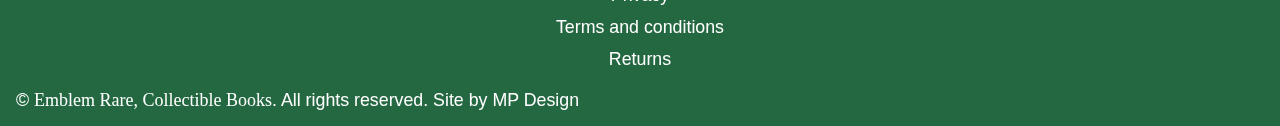
==== commit 543d8597: "updated footer" ====
--- a/19centurybooks.html
+++ b/19centurybooks.html
@@ -126,7 +126,7 @@
             </main>
 
             <footer>
-                <ul class="top-links">
+                <ul class="footer-top-links">
                     <li><a href="contactus.html">Contact us </a></li>
                     <li><a href="#">Accessibility </a></li>
                     <li><a href="#">Login </a></li>
--- a/styles/main.css
+++ b/styles/main.css
@@ -11,12 +11,6 @@
   src: local("../fonts/parisr.svg") format("svg");
   src: local("../fonts/parisr.ttf") format("tff");
   src: local("../fonts/parisr.woff") format("woff");
-}
-
-body {
-  font-size: calc(16px + (19 - 16) * ((100vw - 500px) / (1800 - 500)));
-  line-height: calc(1.2rem + (1.5 - 1.2) * ((100vw - 500px)/(1800 - 500)));
-  font-family: Arial, Helvetica, sans-serif;
 }
 
 header {
@@ -55,7 +49,7 @@
     display: flex;
     position: absolute;
     top: 30px;
-    right: 50px;
+    right: 40px;
     list-style: none;
   }
   header ul li {
@@ -69,7 +63,7 @@
 #menubutton {
   position: absolute;
   top: 30px;
-  right: 50px;
+  right: 40px;
   list-style: none;
   text-decoration: none;
   text-align: center;
@@ -115,13 +109,12 @@
 }
 
 @media screen and (min-width: 1024px) {
-  footer .top-links {
+  footer .footer-top-links {
     visibility: hidden;
     height: 0;
   }
   footer .bottom-links {
     margin-top: 1rem;
-    font-size: small;
   }
 }
 
@@ -210,7 +203,7 @@
 
 #homegridcontainer .selling {
   grid-area: selling;
-  margin-top: 1rem;
+  margin-top: 0.5rem;
   margin-right: 2rem;
   width: 85%;
 }
@@ -287,6 +280,33 @@
   }
 }
 
+#booksgirdcontainer main section h2, #booksgirdcontainer main section #homegridcontainer .main h3, #homegridcontainer .main #booksgirdcontainer main section h3 {
+  margin-bottom: 1rem;
+}
+
+#booksgirdcontainer main p {
+  width: 85%;
+  margin-bottom: 1rem;
+}
+
+#booksgirdcontainer main a {
+  font-size: large;
+  color: #236841;
+}
+
+#booksgirdcontainer main a:hover {
+  font-weight: 600;
+}
+
+#booksgirdcontainer .pictures {
+  margin-top: 3rem;
+  text-align: center;
+}
+
+#booksgirdcontainer .pictures img {
+  max-width: 50%;
+}
+
 #booksgirdcontainer header {
   grid-area: header;
 }
@@ -303,38 +323,7 @@
   grid-area: footer;
 }
 
-#booksgirdcontainer main p {
-  width: 85%;
-  margin: 0 auto;
-}
-
-#booksgirdcontainer main a {
-  color: #236841;
-}
-
-#booksgirdcontainer main a:hover {
-  font-weight: 600;
-}
-
-#booksgirdcontainer .pictures {
-  margin-top: 1rem;
-  display: -webkit-box;
-  display: -ms-flexbox;
-  display: flex;
-  -webkit-box-orient: vertical;
-  -webkit-box-direction: normal;
-      -ms-flex-direction: column;
-          flex-direction: column;
-  -webkit-box-align: center;
-      -ms-flex-align: center;
-          align-items: center;
-}
-
-#booksgirdcontainer .pictures figure img {
-  max-width: 60%;
-}
-
-@media screen and (max-width: 600px) {
+@media (max-width: 600px) {
   #booksgirdcontainer {
     display: -ms-grid;
     display: grid;
@@ -352,18 +341,16 @@
     -ms-grid-columns: 1fr 1fr;
         grid-template-columns: 1fr 1fr;
         grid-template-areas: "header header" "main main" "navbar navbar" "footer footer";
-    grid-gap: 1rem;
-  }
-}
-
-@media screen and (min-width: 1024px) {
+  }
+}
+
+@media (min-width: 1024px) {
   #booksgirdcontainer {
     display: -ms-grid;
     display: grid;
     -ms-grid-columns: 1fr 1fr 1fr;
         grid-template-columns: 1fr 1fr 1fr;
         grid-template-areas: "header header header" "navbar main main" "footer footer footer";
-    grid-gap: 1rem;
   }
 }
 
@@ -738,7 +725,7 @@
 }
 
 #deliverycontainer .deliveryinfo span {
-  line-height: 2;
+  line-height: 1;
 }
 
 #deliverycontainer header {
@@ -749,7 +736,7 @@
   grid-area: navbar;
 }
 
-#deliverycontainer main {
+#deliverycontainer .main {
   grid-area: main;
 }
 
@@ -774,10 +761,10 @@
     display: grid;
     -ms-grid-columns: 1fr 1fr;
         grid-template-columns: 1fr 1fr;
-        grid-template-areas: "header header" "main main" "navbar navbar" "footer footer ";
+        grid-template-areas: "header header" "main main" "navbar navbar" "footer footer";
   }
   #deliverycontainer td {
-    padding: 0.25rem 0.5rem;
+    padding: 0.5rem 0.5rem;
   }
 }
 
@@ -787,17 +774,14 @@
     display: grid;
     -ms-grid-columns: 1fr 1fr 1fr;
         grid-template-columns: 1fr 1fr 1fr;
-        grid-template-areas: "header header header" "navbar main." "footer footer footer";
-  }
-  #deliverycontainer td {
-    padding: 1rem 1rem;
-  }
-  #deliverycontainer caption {
-    font-size: 1.1rem;
+        grid-template-areas: "header header header" "navbar main main" "footer footer footer";
   }
 }
 
 body {
+  font-size: calc(16px + (19 - 16) * ((100vw - 500px) / (1800 - 500)));
+  line-height: calc(1.2rem + (1.5 - 1.2) * ((100vw - 500px)/(1800 - 500)));
+  font-family: Arial, Helvetica, sans-serif;
   background-color: #E6DDCD;
   color: #040404;
 }
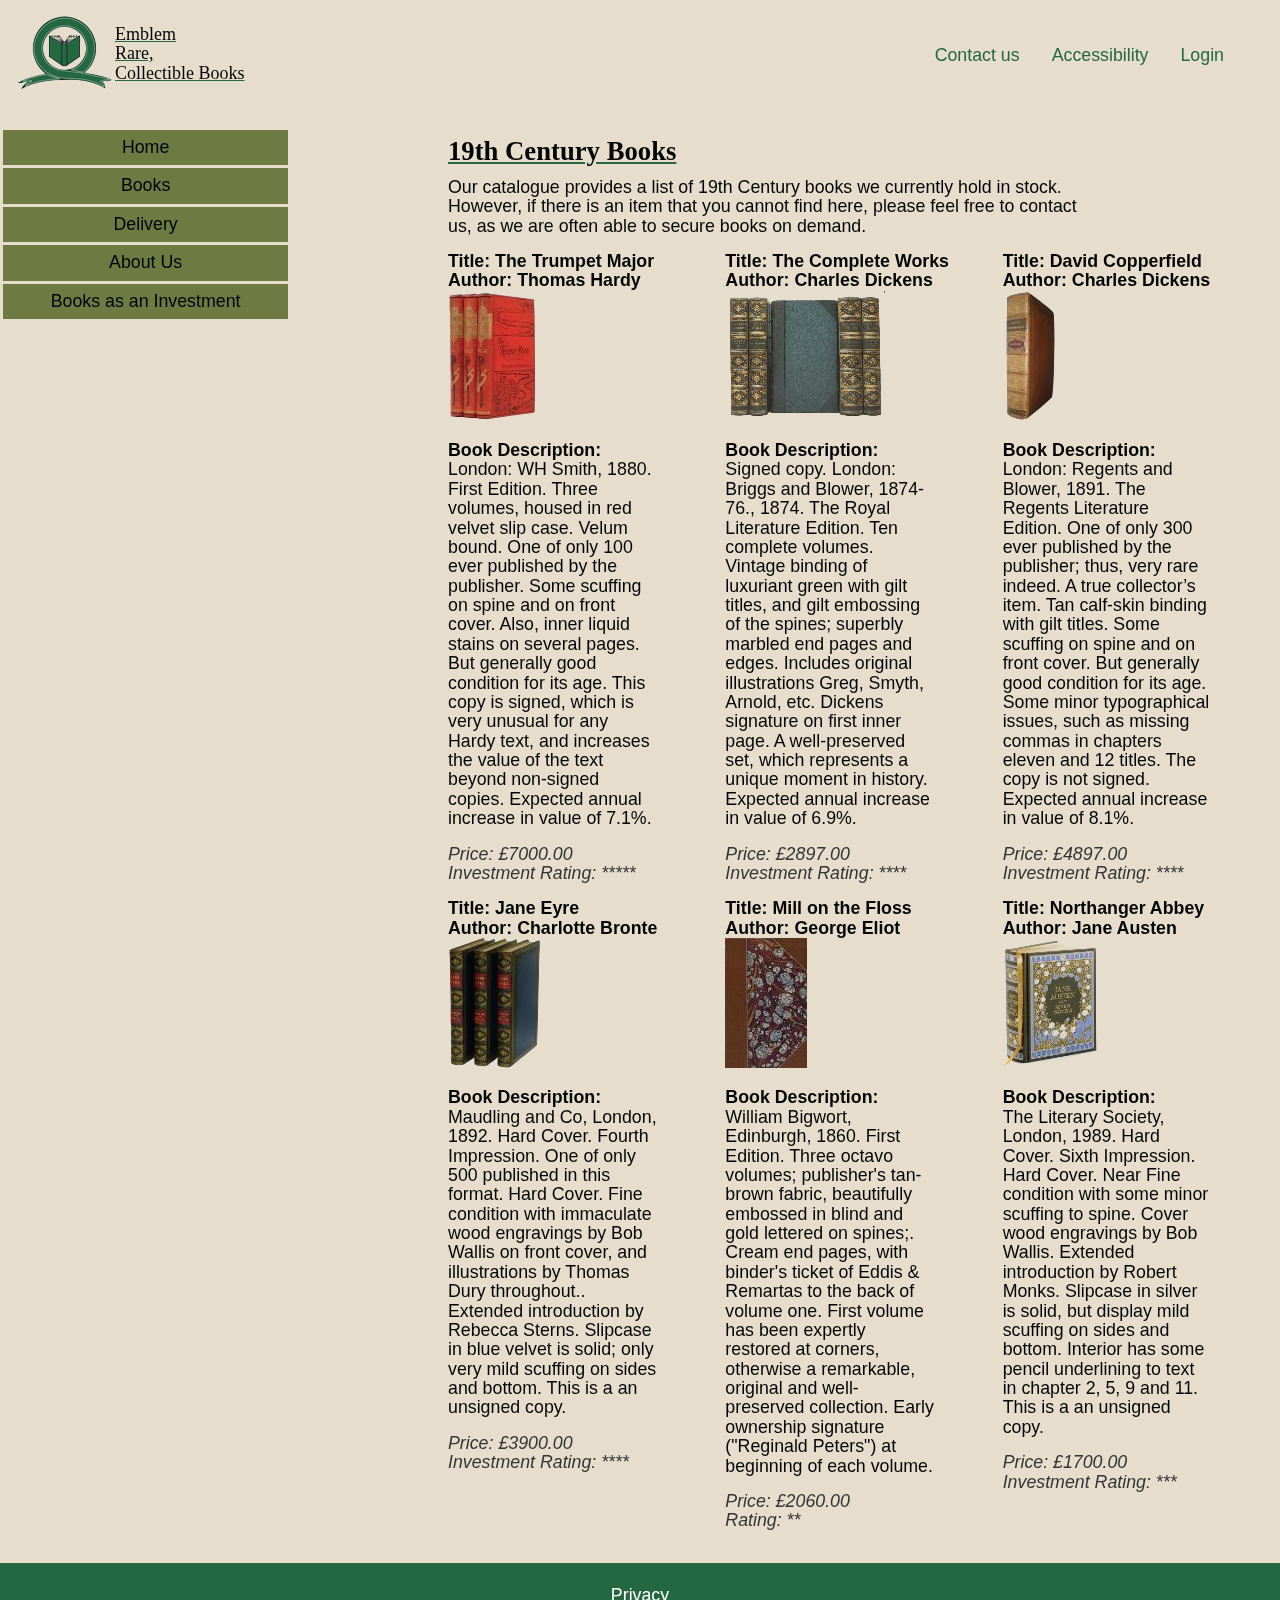
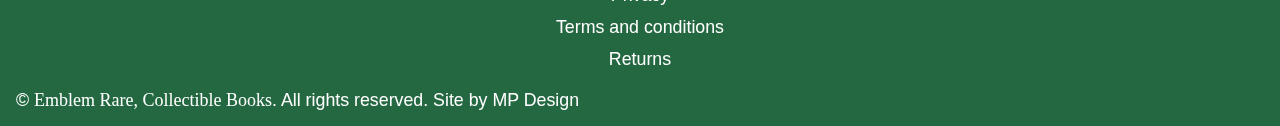
==== commit 008365ba: "updated logo text" ====
--- a/19centurybooks.html
+++ b/19centurybooks.html
@@ -8,6 +8,11 @@
     <meta name="description" content="">
     <meta name="viewport" content="width=device-width, initial-scale=1">
     <link rel="stylesheet" href="styles/main.css">
+    <meta name="viewport" content="width=device-width, initial-scale=1">
+    <link rel="apple-touch-icon" sizes="180x180" href="favicon/apple-touch-icon.png">
+    <link rel="icon" type="image/png" sizes="32x32" href="favicon/favicon-32x32.png">
+    <link rel="icon" type="image/png" sizes="16x16" href="favicon/favicon-16x16.png">
+    <link rel="manifest" href="/site.webmanifest">
 </head>
 
 <body>
@@ -17,7 +22,7 @@
                 <figure class="logo">
                     <img src="images/Logo/emblem_logo_96.png" alt="BrandLogo">
                 </figure>
-                <h2 class="logotext">Emblem <br> Rare, Collectible Books</h2>
+                <h2 class="logotext">Emblem <br> Rare, <br> Collectible Books</h2>
                 <ul>
                     <li><a href="contactus.html">Contact us </a></li>
                     <li><a href="#">Accessibility </a></li>
--- a/styles/main.css
+++ b/styles/main.css
@@ -42,7 +42,7 @@
   display: none;
 }
 
-@media screen and (min-width: 1024px) {
+@media (min-width: 1024px) {
   header ul {
     display: -webkit-box;
     display: -ms-flexbox;
@@ -78,7 +78,7 @@
   background: #CECACA;
 }
 
-@media screen and (min-width: 1024px) {
+@media (min-width: 1024px) {
   #menubutton {
     display: none;
   }
@@ -108,10 +108,9 @@
   font-size: large;
 }
 
-@media screen and (min-width: 1024px) {
+@media (min-width: 1024px) {
   footer .footer-top-links {
-    visibility: hidden;
-    height: 0;
+    display: none;
   }
   footer .bottom-links {
     margin-top: 1rem;
@@ -119,7 +118,7 @@
 }
 
 #homegridcontainer .main-picture img {
-  width: 70%;
+  width: 60%;
   display: block;
   margin-left: auto;
   margin-right: auto;
@@ -218,7 +217,7 @@
   width: 85%;
 }
 
-@media screen and (max-width: 600px) {
+@media (max-width: 600px) {
   #homegridcontainer {
     display: -ms-grid;
     display: grid;
@@ -236,7 +235,7 @@
   }
 }
 
-@media screen and (min-width: 601px) {
+@media (min-width: 601px) {
   #homegridcontainer {
     display: -ms-grid;
     display: grid;
@@ -260,7 +259,7 @@
   }
 }
 
-@media screen and (min-width: 1024px) {
+@media (min-width: 1024px) {
   #homegridcontainer {
     display: -ms-grid;
     display: grid;
@@ -355,11 +354,11 @@
 }
 
 #contactgridcontainer form {
-  margin: 0 auto;
   background: #EEE;
   padding: 1rem;
   border: 2px solid #6E4D19;
   margin-bottom: 1rem;
+  width: 75%;
 }
 
 #contactgridcontainer form label {
@@ -368,17 +367,10 @@
 
 #contactgridcontainer form legend {
   margin-left: 1rem;
-}
-
-#contactgridcontainer .contactext {
-  margin-left: 2rem;
-}
-
-#contactgridcontainer .contactext p {
-  margin-top: 0.5rem;
-}
-
-#contactgridcontainer .contactext p {
+  margin-bottom: 0.5rem;
+}
+
+#contactgridcontainer p {
   margin-top: 1rem;
 }
 
@@ -394,6 +386,10 @@
 #contactgridcontainer button {
   background: #236841;
   padding: 1rem;
+}
+
+#contactgridcontainer button:focus {
+  background-color: grey;
 }
 
 #contactgridcontainer input,
@@ -416,20 +412,50 @@
   border: 1px solid #6E4D19;
 }
 
-#contactgridcontainer form p {
+#contactgridcontainer .contacttext a {
+  font-size: large;
+  color: #236841;
+}
+
+#contactgridcontainer .contacttext a:hover {
+  font-weight: 600;
+}
+
+#contactgridcontainer .required {
   color: #F00;
 }
 
 #contactgridcontainer input:invalid:focus {
-  outline: 2px solid #F00;
+  outline: 3px solid #F00;
 }
 
 #contactgridcontainer input:valid:focus:not([type=radio]):not([type=checkbox]) {
-  outline: 2px solid #236841;
-}
-
-#contactgridcontainer .contactext {
-  grid-area: contactext;
+  outline: 3px solid #236841;
+}
+
+#contactgridcontainer header {
+  grid-area: header;
+}
+
+#contactgridcontainer #navbar {
+  grid-area: navbar;
+}
+
+#contactgridcontainer footer {
+  grid-area: footer;
+}
+
+#contactgridcontainer main {
+  grid-area: main;
+}
+
+#contactgridcontainer .contacttext {
+  grid-area: contacttext;
+  width: 80%;
+}
+
+#contactgridcontainer form {
+  grid-area: form;
 }
 
 #contactgridcontainer #contact {
@@ -455,27 +481,7 @@
   text-transform: uppercase;
 }
 
-#contactgridcontainer header {
-  grid-area: header;
-}
-
-#contactgridcontainer #navbar {
-  grid-area: navbar;
-}
-
-#contactgridcontainer form {
-  grid-area: form;
-}
-
-#contactgridcontainer footer {
-  grid-area: footer;
-}
-
-#contactgridcontainer main {
-  grid-area: main;
-}
-
-@media screen and (max-width: 600px) {
+@media (max-width: 600px) {
   #contactgridcontainer {
     display: -ms-grid;
     display: grid;
@@ -489,12 +495,10 @@
     display: grid;
     -ms-grid-columns: 1fr;
         grid-template-columns: 1fr;
-        grid-template-areas: "contactext" "form";
+        grid-template-areas: "contacttext" "form";
     grid-gap: 1rem;
   }
   #contactgridcontainer form {
-    width: 75%;
-    min-width: 50%;
     display: -ms-grid;
     display: grid;
     -ms-grid-columns: 1fr;
@@ -503,7 +507,7 @@
   }
 }
 
-@media screen and (min-width: 601px) {
+@media (min-width: 601px) {
   #contactgridcontainer {
     display: -ms-grid;
     display: grid;
@@ -517,11 +521,11 @@
     display: grid;
     -ms-grid-columns: 1fr 1fr;
         grid-template-columns: 1fr 1fr;
-        grid-template-areas: "contactext contactext" "form form";
+        grid-template-areas: "contacttext contacttext" "form form";
     grid-gap: 1rem;
   }
   #contactgridcontainer form {
-    width: 60%;
+    width: 65%;
     margin: 0 auto;
     display: -ms-grid;
     display: grid;
@@ -532,33 +536,31 @@
   }
 }
 
-@media screen and (min-width: 1024px) {
+@media (min-width: 1024px) {
   #contactgridcontainer {
     display: -ms-grid;
     display: grid;
     -ms-grid-columns: 1fr 1fr 1fr;
         grid-template-columns: 1fr 1fr 1fr;
         grid-template-areas: "header header header" "navbar main main" "footer footer footer";
-    grid-gap: 1rem;
   }
   #contactgridcontainer main {
     display: -ms-grid;
     display: grid;
     -ms-grid-columns: 1fr 1fr;
         grid-template-columns: 1fr 1fr;
-        grid-template-areas: "contactext contactext" "form form";
-    grid-gap: 1rem;
-  }
-  #contactgridcontainer .contactext p {
-    margin-top: 1rem;
+        grid-template-areas: "contacttext contacttext contacttext" "form form form";
+    -webkit-box-align: center;
+        -ms-flex-align: center;
+            align-items: center;
   }
   #contactgridcontainer form {
-    max-width: 100%;
     display: -ms-grid;
     display: grid;
     -ms-grid-columns: 1fr 1fr;
         grid-template-columns: 1fr 1fr;
         grid-template-areas: "contact interest" "contact extra1" "contact extra2" "submit submit";
+    grid-gap: 1rem;
   }
 }
 
@@ -637,7 +639,7 @@
   mix-blend-mode: darken;
 }
 
-@media screen and (max-width: 600px) {
+@media (max-width: 600px) {
   #booksgalerycontainer {
     display: -ms-grid;
     display: grid;
@@ -657,7 +659,7 @@
   grid-gap: 1rem;
 }
 
-@media screen and (min-width: 601px) {
+@media (min-width: 601px) {
   #booksgalerycontainer {
     display: -ms-grid;
     display: grid;
@@ -675,7 +677,7 @@
   }
 }
 
-@media screen and (min-width: 1024px) {
+@media (min-width: 1024px) {
   #booksgalerycontainer {
     display: -ms-grid;
     display: grid;
@@ -693,11 +695,12 @@
 }
 
 #deliverycontainer table {
+  display: table;
   border-collapse: collapse;
   border: 1px solid #000;
-  width: 65%;
   text-align: center;
   margin-left: 1rem;
+  width: 80%;
 }
 
 #deliverycontainer th,
@@ -722,6 +725,7 @@
 #deliverycontainer .deliveryinfo {
   margin-top: 1rem;
   margin-left: 1rem;
+  margin-bottom: 1rem;
 }
 
 #deliverycontainer .deliveryinfo span {
@@ -736,7 +740,7 @@
   grid-area: navbar;
 }
 
-#deliverycontainer .main {
+#deliverycontainer main {
   grid-area: main;
 }
 
@@ -744,7 +748,7 @@
   grid-area: footer;
 }
 
-@media screen and (max-width: 600px) {
+@media (max-width: 600px) {
   #deliverycontainer {
     display: -ms-grid;
     display: grid;
@@ -755,7 +759,7 @@
   }
 }
 
-@media screen and (min-width: 601px) {
+@media (min-width: 601px) {
   #deliverycontainer {
     display: -ms-grid;
     display: grid;
@@ -768,13 +772,13 @@
   }
 }
 
-@media screen and (min-width: 1024px) {
+@media (min-width: 1024px) {
   #deliverycontainer {
     display: -ms-grid;
     display: grid;
     -ms-grid-columns: 1fr 1fr 1fr;
         grid-template-columns: 1fr 1fr 1fr;
-        grid-template-areas: "header header header" "navbar main main" "footer footer footer";
+        grid-template-areas: "header header header" "navbar. ." ".main main" "footer footer footer";
   }
 }
 
@@ -786,7 +790,7 @@
   color: #040404;
 }
 
-@media screen and (max-width: 600px) {
+@media (max-width: 600px) {
   body .main-picture {
     display: none;
   }
@@ -820,10 +824,9 @@
 }
 
 #navbar ul li {
-  margin: 0.5rem;
+  margin: 0.2rem;
   padding: 0.5rem;
   background-color: #6D7B42;
-  border: groove;
   display: block;
 }
 
@@ -842,6 +845,10 @@
   display: block;
 }
 
+#navbar ul li a:hover {
+  font-weight: 600;
+}
+
 #navbar ul li ul {
   display: none;
 }
@@ -851,17 +858,17 @@
   opacity: 1;
 }
 
-#navbar ul li ul li {
-  width: 90%;
-}
-
-@media screen and (min-width: 601px) {
+#navbar ul li ul li a:hover {
+  font-weight: 600;
+}
+
+@media (min-width: 601px) {
   #navbar {
     width: 40%;
   }
 }
 
-@media screen and (min-width: 1024px) {
+@media (min-width: 1024px) {
   #navbar {
     width: 70%;
     margin: 0;
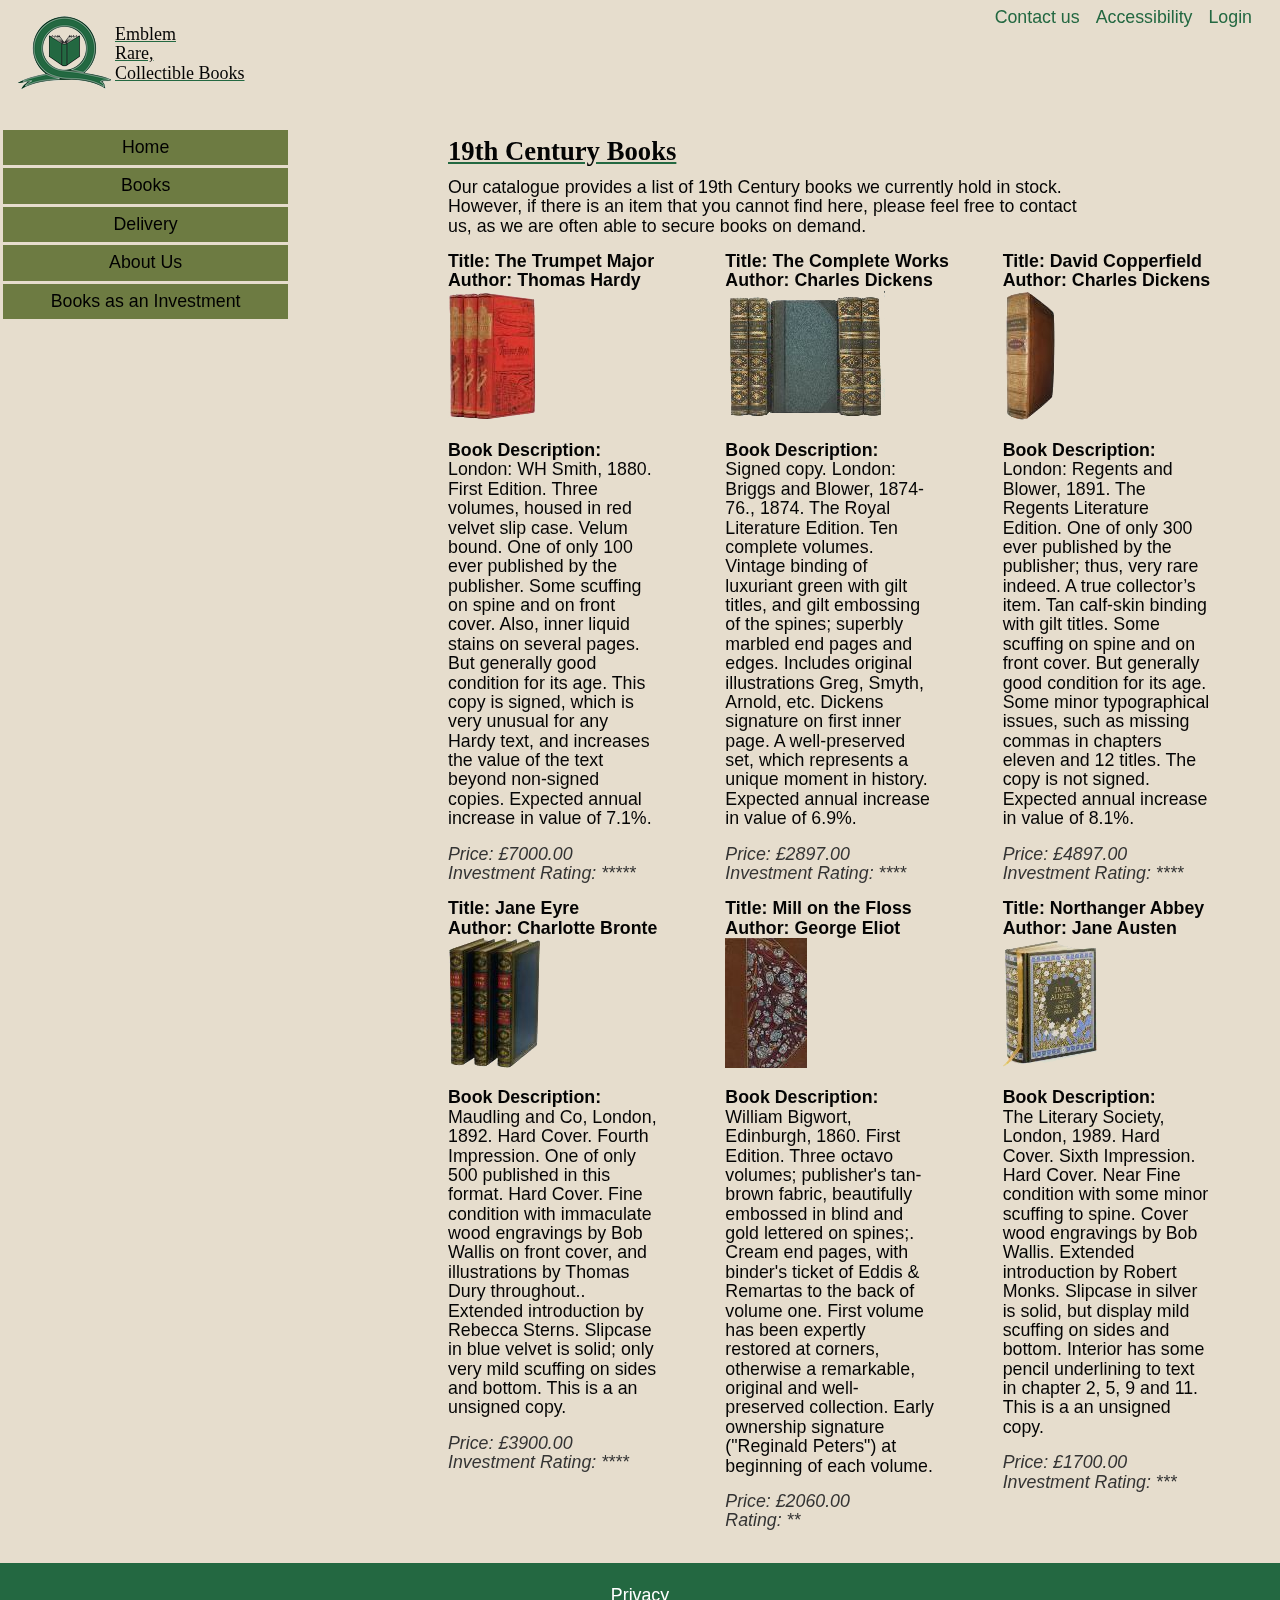
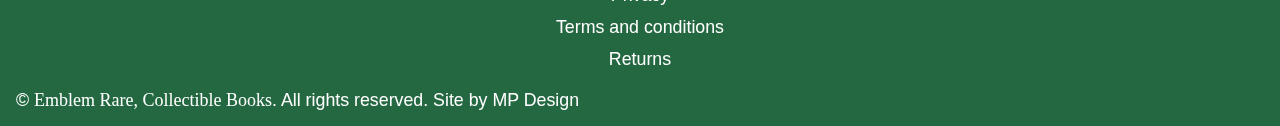
==== commit aa3acec6: "changed home layout" ====
--- a/19centurybooks.html
+++ b/19centurybooks.html
@@ -131,11 +131,7 @@
             </main>
 
             <footer>
-                <ul class="footer-top-links">
-                    <li><a href="contactus.html">Contact us </a></li>
-                    <li><a href="#">Accessibility </a></li>
-                    <li><a href="#">Login </a></li>
-                </ul>
+
                 <ul class="bottom-links">
                     <li><a href="#">Privacy </a></li>
                     <li><a href="#">Terms and conditions </a></li>
--- a/styles/main.css
+++ b/styles/main.css
@@ -39,31 +39,38 @@
 }
 
 header ul {
-  display: none;
-}
-
-@media (min-width: 1024px) {
+  display: -webkit-box;
+  display: -ms-flexbox;
+  display: flex;
+  position: absolute;
+  top: 0px;
+  right: 20px;
+  list-style: none;
+}
+
+header ul li {
+  padding: 0.5rem;
+}
+
+header ul li a {
+  color: #236841;
+}
+
+@media (max-width: 600px) {
   header ul {
-    display: -webkit-box;
-    display: -ms-flexbox;
-    display: flex;
     position: absolute;
-    top: 30px;
-    right: 40px;
-    list-style: none;
-  }
-  header ul li {
-    padding: 1rem;
-  }
-  header ul li a {
-    color: #236841;
+    bottom: 10px;
+    left: 115px;
+  }
+  header ul a {
+    color: white;
   }
 }
 
 #menubutton {
   position: absolute;
-  top: 30px;
-  right: 40px;
+  top: 75px;
+  right: 20px;
   list-style: none;
   text-decoration: none;
   text-align: center;
@@ -71,7 +78,7 @@
   background-color: #6D7B42;
   border: 1px solid black;
   border-radius: 0.2rem;
-  padding: 0.1rem;
+  padding: 0.5rem;
 }
 
 #menubutton a:hover {
@@ -117,11 +124,37 @@
   }
 }
 
-#homegridcontainer .main-picture img {
-  width: 60%;
-  display: block;
-  margin-left: auto;
-  margin-right: auto;
+:focus {
+  outline: 2.5px dotted #481C34;
+}
+
+.skiplink {
+  position: absolute;
+  left: -10000px;
+}
+
+.skiplink:focus {
+  left: 10px;
+  top: 100px;
+  background-color: #B8B8A8;
+}
+
+#homegridcontainer .main-pictures {
+  display: -webkit-box;
+  display: -ms-flexbox;
+  display: flex;
+  -webkit-box-orient: horizontal;
+  -webkit-box-direction: normal;
+      -ms-flex-direction: row;
+          flex-direction: row;
+}
+
+#homegridcontainer .main-pictures img {
+  mix-blend-mode: darken;
+}
+
+#homegridcontainer .main-pictures img {
+  max-width: 50%;
 }
 
 #homegridcontainer .sidebar figure {
@@ -133,8 +166,20 @@
 }
 
 #homegridcontainer .sidebar figure img {
-  max-width: 40%;
-  height: auto;
+  max-width: 60%;
+}
+
+#homegridcontainer .sidebar .sidebar-feature1 {
+  width: 80%;
+}
+
+#homegridcontainer .sidebar .sidebar-feature1 a {
+  font-size: large;
+  color: #236841;
+}
+
+#homegridcontainer .sidebar .sidebar-feature1 a:hover {
+  font-weight: 600;
 }
 
 #homegridcontainer .main h1 {
@@ -161,60 +206,44 @@
   width: 90%;
 }
 
-#homegridcontainer video {
-  max-width: 90%;
-  height: auto;
-  display: block;
-  margin-left: auto;
-  margin-right: auto;
-}
-
 #homegridcontainer header {
   grid-area: header;
 }
 
-#homegridcontainer .main-picture {
+#homegridcontainer .main-pictures {
   grid-area: main-picture;
-  position: relative;
-  vertical-align: middle;
 }
 
 #homegridcontainer #navbar {
   grid-area: navbar;
 }
 
-#homegridcontainer main {
+#homegridcontainer .main {
   grid-area: main;
 }
 
 #homegridcontainer .sidebar {
   grid-area: sidebar;
-  width: 70%;
 }
 
 #homegridcontainer footer {
   grid-area: footer;
 }
 
-#homegridcontainer .media {
-  grid-area: media;
+#homegridcontainer #intro {
+  grid-area: intro;
 }
 
 #homegridcontainer .selling {
-  grid-area: selling;
-  margin-top: 0.5rem;
-  margin-right: 2rem;
-  width: 85%;
+  width: 50%;
 }
 
 #homegridcontainer .buying {
   grid-area: buying;
-  width: 85%;
 }
 
 #homegridcontainer .valuing {
   grid-area: valuing;
-  width: 85%;
 }
 
 @media (max-width: 600px) {
@@ -231,7 +260,7 @@
     display: grid;
     -ms-grid-columns: 1fr;
         grid-template-columns: 1fr;
-        grid-template-areas: "media" "selling" "buying" "valuing" "sidebar";
+        grid-template-areas: "intro" "buying" "valuing" "sidebar";
   }
 }
 
@@ -249,13 +278,10 @@
     display: grid;
     -ms-grid-columns: 1fr 1fr;
         grid-template-columns: 1fr 1fr;
-        grid-template-areas: "media selling" "buying valuing" "sidebar sidebar";
+        grid-template-areas: "intro intro" "buying sidebar" "valuing.";
   }
   #homegridcontainer .sidebar figure img {
-    max-width: 20%;
-  }
-  #homegridcontainer .sidebar-feature1 p {
-    width: 40%;
+    max-width: 30%;
   }
 }
 
@@ -272,10 +298,22 @@
     display: grid;
     -ms-grid-columns: 1fr 1fr 1fr;
         grid-template-columns: 1fr 1fr 1fr;
-        grid-template-areas: "media media selling" "buying valuing sidebar";
-  }
-  #homegridcontainer .sidebar-feature1 p {
-    width: 60%;
+        grid-template-areas: "intro intro sidebar" "buying valuing.";
+  }
+  #homegridcontainer #intro {
+    margin-left: 0;
+    margin-right: 0;
+    display: -webkit-box;
+    display: -ms-flexbox;
+    display: flex;
+    -ms-flex-wrap: wrap;
+        flex-wrap: wrap;
+  }
+  #homegridcontainer .media {
+    width: 50%;
+  }
+  #homegridcontainer .selling {
+    width: 50%;
   }
 }
 
@@ -700,7 +738,7 @@
   border: 1px solid #000;
   text-align: center;
   margin-left: 1rem;
-  width: 80%;
+  width: 90%;
 }
 
 #deliverycontainer th,
@@ -729,7 +767,7 @@
 }
 
 #deliverycontainer .deliveryinfo span {
-  line-height: 1;
+  line-height: 2;
 }
 
 #deliverycontainer header {
@@ -740,8 +778,9 @@
   grid-area: navbar;
 }
 
-#deliverycontainer main {
-  grid-area: main;
+#deliverycontainer #delivery-content {
+  grid-area: delivery-content;
+  margin-bottom: 10rem;
 }
 
 #deliverycontainer footer {
@@ -754,7 +793,7 @@
     display: grid;
     -ms-grid-columns: 1fr;
         grid-template-columns: 1fr;
-        grid-template-areas: "header" "main" "navbar" "footer";
+        grid-template-areas: "header" "delivery-content" "navbar" "footer";
     grid-gap: 1rem;
   }
 }
@@ -765,7 +804,8 @@
     display: grid;
     -ms-grid-columns: 1fr 1fr;
         grid-template-columns: 1fr 1fr;
-        grid-template-areas: "header header" "main main" "navbar navbar" "footer footer";
+        grid-template-areas: "header header" "delivery-content delivery-content" "navbar navbar" "footer footer";
+    grid-gap: 1rem;
   }
   #deliverycontainer td {
     padding: 0.5rem 0.5rem;
@@ -778,7 +818,9 @@
     display: grid;
     -ms-grid-columns: 1fr 1fr 1fr;
         grid-template-columns: 1fr 1fr 1fr;
-        grid-template-areas: "header header header" "navbar. ." ".main main" "footer footer footer";
+        grid-template-areas: "header header header" "navbar delivery-content delivery-content" "footer footer footer";
+    grid-gap: 1rem;
+    max-width: 100%;
   }
 }
 
